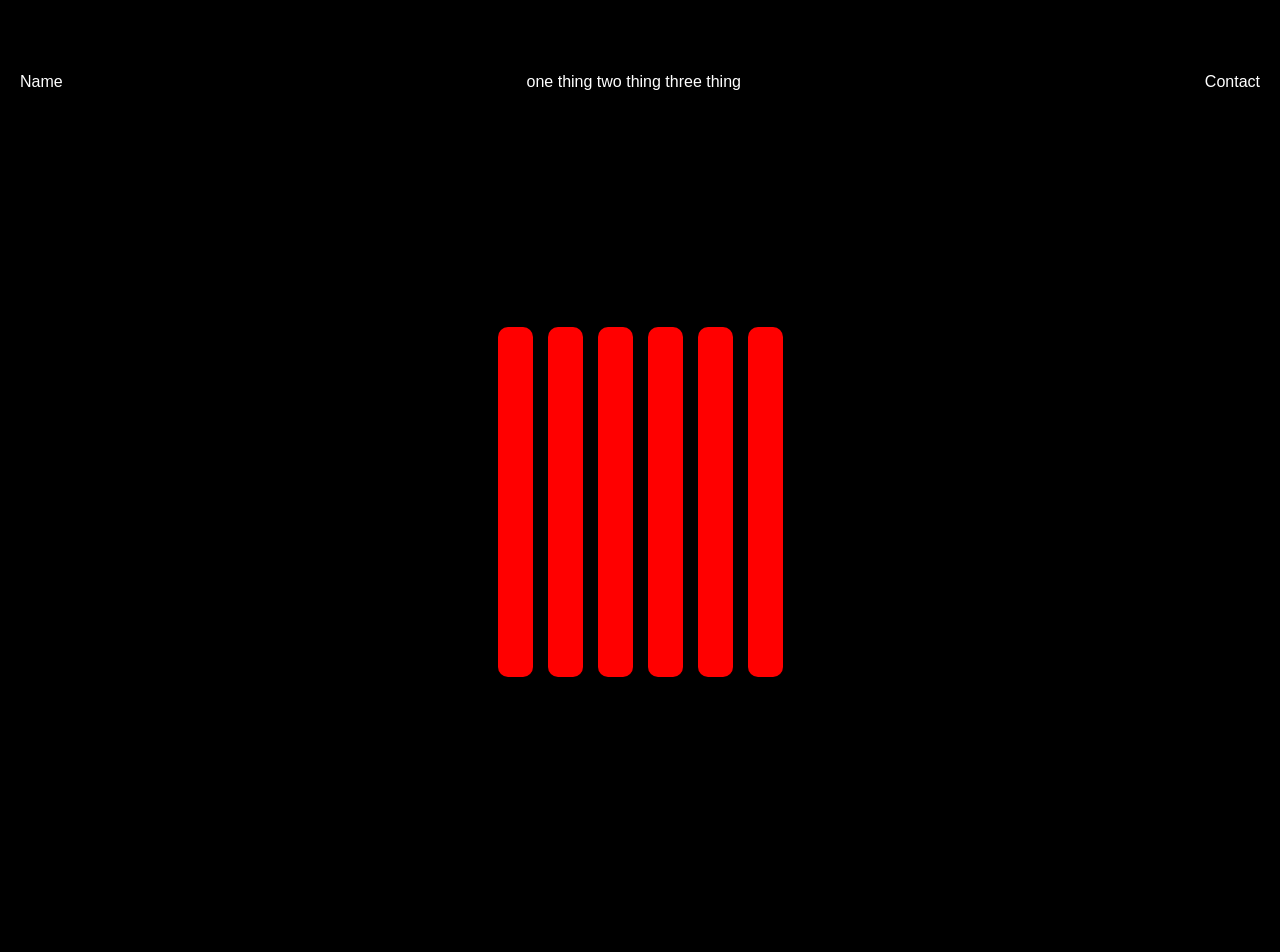
==== index copy.html @ e3adc82a "Portfolio changes" ====
<!DOCTYPE html>
<html lang="en">
<head>
    <meta charset="UTF-8" />
    <meta name="viewport" content="width=device-width, initial-scale=1.0" />
    <title>Hari's Portfolio</title>
    <style>
        * {
            margin: 0;
            padding: 0;
            box-sizing: border-box;
        }

        body {
            font-family: Arial, sans-serif;
            background-color: #000;
            transition: background-color 0.5s ease;
        }

        .navbar,
        .footer {
            color: white;
            display: flex;
            align-items: center;
            justify-content: space-between;
            padding: 0 20px;
            height: 60px;
        }

        .main-content {
            display: flex;
            justify-content: center;
            align-items: center;
            flex: 1;
        }

        .tube {
            height: 350px;
            width: 35px;
            border-radius: 10px;
            background-color: red;
            transition: transform 0.5s ease;
            cursor: pointer;
        }

        .card-1{
           background-image: url(https://images.unsplash.com/photo-1506744038136-46273834b3fb?ixlib=rb-4.0.3&ixid=M3wxMjA3fDB8MHxwaG90by1wYWdlfHx8fGVufDB8fHx8fA%3D%3D&auto=format&fit=crop&w=1170&q=80);
           background-size: cover;
        }
        .card-2{
           background-image: url(https://images.unsplash.com/photo-1682687220067-dced9a881b56?ixlib=rb-4.0.3&auto=format&fit=crop&w=1170&q=80);
           background-size: cover;
        }
        .card-3{
           background-image: url(https://images.unsplash.com/photo-1506748686214-e9df14d4d9d0?ixlib=rb-4.0.3&ixid=M3wxMjA3fDB8MHxwaG90by1wYWdlfHx8fGVufDB8fHx8fA%3D%3D&auto=format&fit=crop&w=1170&q=80);
           background-size: cover;
        }
        .card-4{
           background-image: url(https://images.unsplash.com/photo-1470071459604-3b5ec3a7fe05?ixlib=rb-4.0.3&ixid=M3wxMjA3fDB8MHxwaG90by1wYWdlfHx8fGVufDB8fHx8fA%3D%3D&auto=format&fit=crop&w=1274&q=80);
           background-size: cover;
        }
        .card-5{
           background-image: url(https://images.unsplash.com/photo-1469474968028-56623f02e42e?ixlib=rb-4.0.3&ixid=M3wxMjA3fDB8MHxwaG90by1wYWdlfHx8fGVufDB8fHx8fA%3D%3D&auto=format&fit=crop&w=1174&q=80);
           background-size: cover;
        }
        .card-6{
           background-image: url(https://images.unsplash.com/photo-1476820865390-c52aeebb9891?ixlib=rb-4.0.3&ixid=M3wxMjA3fDB8MHxwaG90by1wYWdlfHx8fGVufDB8fHx8fA%3D%3D&auto=format&fit=crop&w=1170&q=80);
           background-size: cover;
        }

        .tube:hover {
            transform: translateY(-15px);
        }

        .tubes {
            position: relative;
            display: flex;
            gap: 15px;
        }

        /* Main Section Styling */
        section {
            display: grid;
            grid-template-rows: 60px 1fr 60px;
            min-height: 100vh;
            position: relative;
            overflow: hidden;
        }

        /* Background Layers */
        .bg-layer {
            position: absolute;
            inset: 0;
            background-size: cover;
            background-position: center;
            z-index: -1;
            opacity: 0;
            transition: opacity 0.8s cubic-bezier(0.4, 0, 0.2, 1);
        }

        .bg-default {
            background-color: #000;
            opacity: 1;
        }

        .bg-overlay {
            opacity: 0;
        }

        /* Preloader (hidden) */
        .image-preloader {
            position: absolute;
            width: 0;
            height: 0;
            overflow: hidden;
            z-index: -1;
        }

        /* Specific hover effect for card-1 */

        .card-1::after, .card-2::after, .card-3::after, .card-4::after, .card-5::after, .card-6::after {
            content: "";
            position: absolute;
            height: 5px;
            width: 5px;
            border: 2px solid #ffffff;
            bottom: -15px;
            left: 50%;
            transform: translateX(-50%);
            border-radius: 50%;
            opacity: 0;
            transition: all 0.3s cubic-bezier(0.4, 0, 0.2, 1);
        }

        
        .card-1::before {
            content: "View Project";
            position: absolute;
            color: white;
            font-size: 12px;
            opacity: 0;
            transition: all 0.3s cubic-bezier(0.4, 0, 0.2, 1);
            transform: translateY(-25px);
            width: 189px;
            left: -1em;
        }

                .card-2::before {
            content: "View Project";
            position: absolute;
            color: white;
            font-size: 12px;
            opacity: 0;
            transition: all 0.3s cubic-bezier(0.4, 0, 0.2, 1);
            transform: translateY(-25px);
            width: 189px;
            left: -1em;
        }

                .card-3::before {
            content: "View Project";
            position: absolute;
            color: white;
            font-size: 12px;
            opacity: 0;
            transition: all 0.3s cubic-bezier(0.4, 0, 0.2, 1);
            transform: translateY(-25px);
            width: 189px;
            left: -1em;
        }

                .card-4::before {
            content: "View Project";
            position: absolute;
            color: white;
            font-size: 12px;
            opacity: 0;
            transition: all 0.3s cubic-bezier(0.4, 0, 0.2, 1);
            transform: translateY(-25px);
            width: 189px;
            left: -1em;
        }

                .card-5::before {
            content: "View Project";
            position: absolute;
            color: white;
            font-size: 12px;
            opacity: 0;
            transition: all 0.3s cubic-bezier(0.4, 0, 0.2, 1);
            transform: translateY(-25px);
            width: 189px;
            left: -1em;
        }

                .card-6::before {
            content: "View Project";
            position: absolute;
            color: white;
            font-size: 12px;
            opacity: 0;
            transition: all 0.3s cubic-bezier(0.4, 0, 0.2, 1);
            transform: translateY(-25px);
            width: 189px;
            left: -1em;
        }

        

        .card-1:hover::before, .card-2:hover::before, .card-3:hover::before, .card-4:hover::before, .card-5:hover::before, .card-6:hover::before {
            opacity: 1;
            transform: translateY(-35px);
        }

        .card-1:hover::after, .card-2:hover::after, .card-3:hover::after, .card-4:hover::after, .card-5:hover::after, .card-6:hover::after {
            opacity: 1;
            transform: translateX(-50%) scale(1);
        }
        
    </style>
</head>
<body>

    <div class="cursor">
        <div class="cursor__ball cursor__ball--big ">
            <svg height="30" width="30">
            <circle cx="15" cy="15" r="12" stroke-width="0"></circle>
            </svg>
        </div>
        
        <div class="cursor__ball cursor__ball--small">
            <svg height="10" width="10">
            <circle cx="5" cy="5" r="4" stroke-width="0"></circle>
            </svg>
        </div>
    </div>

    <!-- Preload images -->
    <div class="image-preloader" id="image-preloader"></div>

    <section id="main-section">
        <!-- Background layers -->
        <div class="bg-layer bg-default"></div>
        <div class="bg-layer bg-overlay" id="bg-overlay"></div>

        <!-- Navbar -->
        <div class="navbar">
            <span>Name</span>
            <span>
                <span>one thing</span>
                <span>two thing</span>
                <span>three thing</span>
            </span>
            <span>Contact</span>
        </div>

        <!-- Main Content -->
        <main class="main-content">
            <div class="tubes">
                <span class="tube card-1" data-bg="https://images.unsplash.com/photo-1506744038136-46273834b3fb?ixlib=rb-4.0.3&ixid=M3wxMjA3fDB8MHxwaG90by1wYWdlfHx8fGVufDB8fHx8fA%3D%3D&auto=format&fit=crop&w=1170&q=80"></span>
                <span class="tube card-2" data-bg="https://images.unsplash.com/photo-1682687220067-dced9a881b56?ixlib=rb-4.0.3&auto=format&fit=crop&w=1170&q=80"></span>
                <span class="tube card-3" data-bg="https://images.unsplash.com/photo-1506748686214-e9df14d4d9d0?ixlib=rb-4.0.3&ixid=M3wxMjA3fDB8MHxwaG90by1wYWdlfHx8fGVufDB8fHx8fA%3D%3D&auto=format&fit=crop&w=1170&q=80"></span>
                <span class="tube card-4" data-bg="https://images.unsplash.com/photo-1470071459604-3b5ec3a7fe05?ixlib=rb-4.0.3&ixid=M3wxMjA3fDB8MHxwaG90by1wYWdlfHx8fGVufDB8fHx8fA%3D%3D&auto=format&fit=crop&w=1274&q=80"></span>
                <span class="tube card-5" data-bg="https://images.unsplash.com/photo-1469474968028-56623f02e42e?ixlib=rb-4.0.3&ixid=M3wxMjA3fDB8MHxwaG90by1wYWdlfHx8fGVufDB8fHx8fA%3D%3D&auto=format&fit=crop&w=1174&q=80"></span>
                <span class="tube card-6" data-bg="https://images.unsplash.com/photo-1476820865390-c52aeebb9891?ixlib=rb-4.0.3&ixid=M3wxMjA3fDB8MHxwaG90by1wYWdlfHx8fGVufDB8fHx8fA%3D%3D&auto=format&fit=crop&w=1170&q=80"></span>
            </div>
        </main>

        <!-- Footer -->
        <div class="footer"></div>
    </section>

    <script>
        // Image URLs mapped to cards
        const cardBackgrounds = {
            'card-1': 'https://images.unsplash.com/photo-1506744038136-46273834b3fb?ixlib=rb-4.0.3&ixid=M3wxMjA3fDB8MHxwaG90by1wYWdlfHx8fGVufDB8fHx8fA%3D%3D&auto=format&fit=crop&w=1170&q=80',
            'card-2': 'https://images.unsplash.com/photo-1682687220067-dced9a881b56?ixlib=rb-4.0.3&auto=format&fit=crop&w=1170&q=80',
            'card-3': 'https://images.unsplash.com/photo-1506748686214-e9df14d4d9d0?ixlib=rb-4.0.3&ixid=M3wxMjA3fDB8MHxwaG90by1wYWdlfHx8fGVufDB8fHx8fA%3D%3D&auto=format&fit=crop&w=1170&q=80',
            'card-4': 'https://images.unsplash.com/photo-1470071459604-3b5ec3a7fe05?ixlib=rb-4.0.3&ixid=M3wxMjA3fDB8MHxwaG90by1wYWdlfHx8fGVufDB8fHx8fA%3D%3D&auto=format&fit=crop&w=1274&q=80',
            'card-5': 'https://images.unsplash.com/photo-1469474968028-56623f02e42e?ixlib=rb-4.0.3&ixid=M3wxMjA3fDB8MHxwaG90by1wYWdlfHx8fGVufDB8fHx8fA%3D%3D&auto=format&fit=crop&w=1174&q=80',
            'card-6': 'https://images.unsplash.com/photo-1476820865390-c52aeebb9891?ixlib=rb-4.0.3&ixid=M3wxMjA3fDB8MHxwaG90by1wYWdlfHx8fGVufDB8fHx8fA%3D%3D&auto=format&fit=crop&w=1170&q=80'
        };

        // DOM Elements
        const section = document.getElementById('main-section');
        const bgOverlay = document.getElementById('bg-overlay');
        const preloader = document.getElementById('image-preloader');
        let currentTimeout = null;

        // Preload all images
        function preloadImages() {
            Object.values(cardBackgrounds).forEach(url => {
                const img = new Image();
                img.src = url;
                preloader.appendChild(img);
            });
        }

        // Fade in background smoothly
        function fadeInBackground(imageUrl) {
            // Clear any existing timeout
            if (currentTimeout) clearTimeout(currentTimeout);
            
            // Set the background image
            bgOverlay.style.backgroundImage = `url('${imageUrl}')`;
            
            // Small delay before showing for better UX
            currentTimeout = setTimeout(() => {
                bgOverlay.style.opacity = '0.2';
            }, 100);
        }

        // Fade out background smoothly
        function fadeOutBackground() {
            // Clear any existing timeout
            if (currentTimeout) clearTimeout(currentTimeout);
            
            // Start fade out
            bgOverlay.style.opacity = '0';
            
            // Optional: Clear background image after fade out
            currentTimeout = setTimeout(() => {
                bgOverlay.style.backgroundImage = '';
            }, 800); // Match CSS transition duration
        }

        // Add event listeners to all tubes
        document.querySelectorAll('.tube').forEach(tube => {
            tube.addEventListener('mouseenter', () => {
                const bgUrl = tube.getAttribute('data-bg');
                if (bgUrl) {
                    fadeInBackground(bgUrl);
                }
            });

            tube.addEventListener('mouseleave', () => {
                // Only fade out if no other card is being hovered
                setTimeout(() => {
                    const hoveredCards = document.querySelectorAll('.tube:hover');
                    if (hoveredCards.length === 0) {
                        fadeOutBackground();
                    }
                }, 50); // Small delay to check if another card is being hovered
            });
        });

        // Initialize
        preloadImages();

        // Handle case when mouse leaves the entire section
        section.addEventListener('mouseleave', () => {
            setTimeout(() => {
                const hoveredCards = document.querySelectorAll('.tube:hover');
                if (hoveredCards.length === 0) {
                    fadeOutBackground();
                }
            }, 50);
        });
    </script>
</body>
</html>
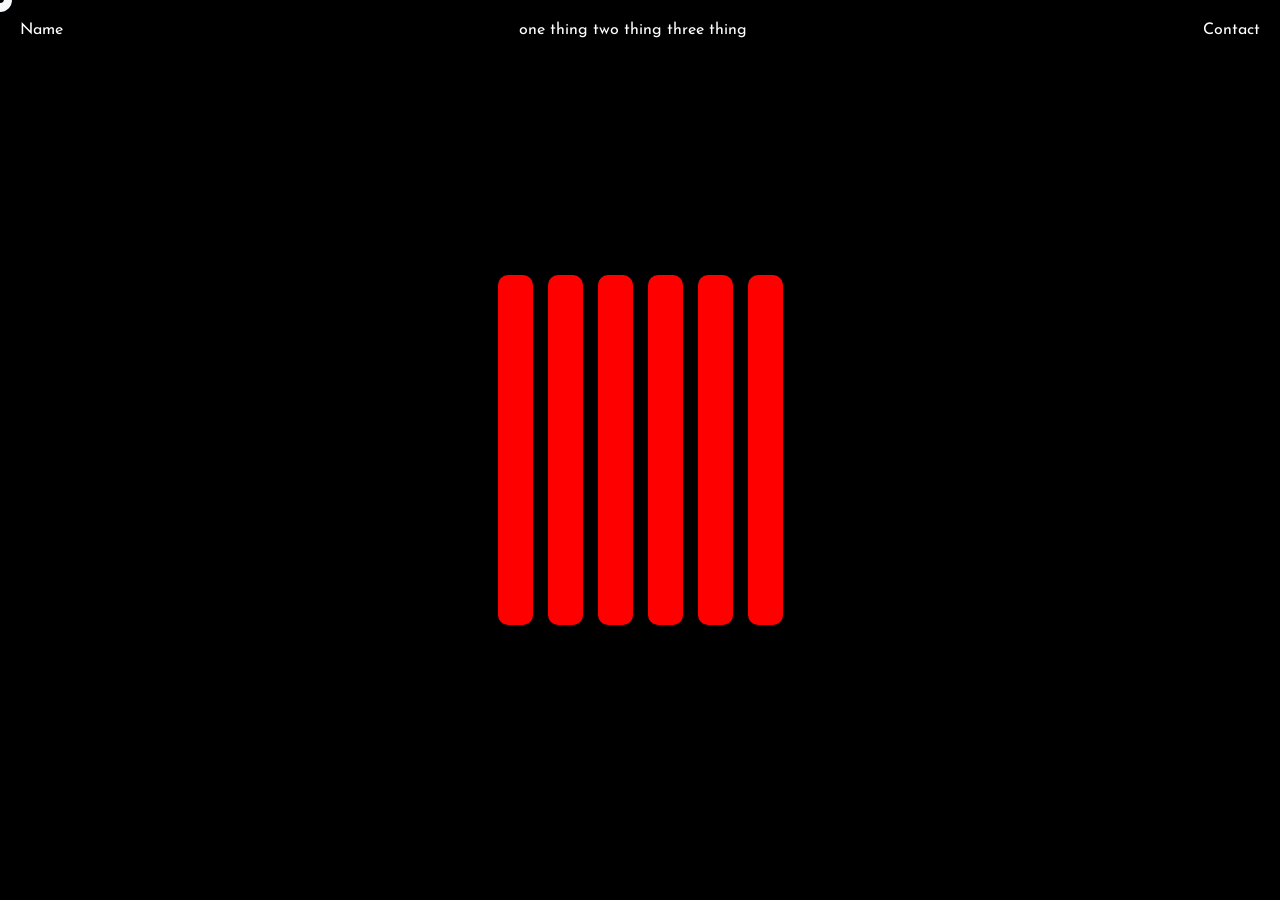
==== commit de276286: "Portfolio code updated" ====
--- a/index copy.html
+++ b/index copy.html
@@ -1,9 +1,14 @@
 <!DOCTYPE html>
 <html lang="en">
+
 <head>
     <meta charset="UTF-8" />
     <meta name="viewport" content="width=device-width, initial-scale=1.0" />
     <title>Hari's Portfolio</title>
+    <link rel="preconnect" href="https://fonts.googleapis.com">
+    <link rel="preconnect" href="https://fonts.gstatic.com" crossorigin>
+    <link href="https://fonts.googleapis.com/css2?family=Josefin+Sans:ital,wght@0,100..700;1,100..700&display=swap"
+        rel="stylesheet">
     <style>
         * {
             margin: 0;
@@ -12,9 +17,13 @@
         }
 
         body {
-            font-family: Arial, sans-serif;
+            font-family: "Josefin Sans", sans-serif;
             background-color: #000;
             transition: background-color 0.5s ease;
+            cursor: none;
+            font-optical-sizing: auto;
+            overflow-x: hidden;
+            position: relative;
         }
 
         .navbar,
@@ -40,32 +49,38 @@
             border-radius: 10px;
             background-color: red;
             transition: transform 0.5s ease;
-            cursor: pointer;
-        }
-
-        .card-1{
-           background-image: url(https://images.unsplash.com/photo-1506744038136-46273834b3fb?ixlib=rb-4.0.3&ixid=M3wxMjA3fDB8MHxwaG90by1wYWdlfHx8fGVufDB8fHx8fA%3D%3D&auto=format&fit=crop&w=1170&q=80);
-           background-size: cover;
-        }
-        .card-2{
-           background-image: url(https://images.unsplash.com/photo-1682687220067-dced9a881b56?ixlib=rb-4.0.3&auto=format&fit=crop&w=1170&q=80);
-           background-size: cover;
-        }
-        .card-3{
-           background-image: url(https://images.unsplash.com/photo-1506748686214-e9df14d4d9d0?ixlib=rb-4.0.3&ixid=M3wxMjA3fDB8MHxwaG90by1wYWdlfHx8fGVufDB8fHx8fA%3D%3D&auto=format&fit=crop&w=1170&q=80);
-           background-size: cover;
-        }
-        .card-4{
-           background-image: url(https://images.unsplash.com/photo-1470071459604-3b5ec3a7fe05?ixlib=rb-4.0.3&ixid=M3wxMjA3fDB8MHxwaG90by1wYWdlfHx8fGVufDB8fHx8fA%3D%3D&auto=format&fit=crop&w=1274&q=80);
-           background-size: cover;
-        }
-        .card-5{
-           background-image: url(https://images.unsplash.com/photo-1469474968028-56623f02e42e?ixlib=rb-4.0.3&ixid=M3wxMjA3fDB8MHxwaG90by1wYWdlfHx8fGVufDB8fHx8fA%3D%3D&auto=format&fit=crop&w=1174&q=80);
-           background-size: cover;
-        }
-        .card-6{
-           background-image: url(https://images.unsplash.com/photo-1476820865390-c52aeebb9891?ixlib=rb-4.0.3&ixid=M3wxMjA3fDB8MHxwaG90by1wYWdlfHx8fGVufDB8fHx8fA%3D%3D&auto=format&fit=crop&w=1170&q=80);
-           background-size: cover;
+            cursor: none;
+            position: relative;
+        }
+
+        .card-1 {
+            background-image: url(https://images.unsplash.com/photo-1506744038136-46273834b3fb?ixlib=rb-4.0.3&ixid=M3wxMjA3fDB8MHxwaG90by1wYWdlfHx8fGVufDB8fHx8fA%3D%3D&auto=format&fit=crop&w=1170&q=80);
+            background-size: cover;
+        }
+
+        .card-2 {
+            background-image: url(https://images.unsplash.com/photo-1682687220067-dced9a881b56?ixlib=rb-4.0.3&auto=format&fit=crop&w=1170&q=80);
+            background-size: cover;
+        }
+
+        .card-3 {
+            background-image: url(https://images.unsplash.com/photo-1506748686214-e9df14d4d9d0?ixlib=rb-4.0.3&ixid=M3wxMjA3fDB8MHxwaG90by1wYWdlfHx8fGVufDB8fHx8fA%3D%3D&auto=format&fit=crop&w=1170&q=80);
+            background-size: cover;
+        }
+
+        .card-4 {
+            background-image: url(https://images.unsplash.com/photo-1470071459604-3b5ec3a7fe05?ixlib=rb-4.0.3&ixid=M3wxMjA3fDB8MHxwaG90by1wYWdlfHx8fGVufDB8fHx8fA%3D%3D&auto=format&fit=crop&w=1274&q=80);
+            background-size: cover;
+        }
+
+        .card-5 {
+            background-image: url(https://images.unsplash.com/photo-1469474968028-56623f02e42e?ixlib=rb-4.0.3&ixid=M3wxMjA3fDB8MHxwaG90by1wYWdlfHx8fGVufDB8fHx8fA%3D%3D&auto=format&fit=crop&w=1174&q=80);
+            background-size: cover;
+        }
+
+        .card-6 {
+            background-image: url(https://images.unsplash.com/photo-1476820865390-c52aeebb9891?ixlib=rb-4.0.3&ixid=M3wxMjA3fDB8MHxwaG90by1wYWdlfHx8fGVufDB8fHx8fA%3D%3D&auto=format&fit=crop&w=1170&q=80);
+            background-size: cover;
         }
 
         .tube:hover {
@@ -95,7 +110,8 @@
             background-position: center;
             z-index: -1;
             opacity: 0;
-            transition: opacity 0.8s cubic-bezier(0.4, 0, 0.2, 1);
+            transition: all 1.2s cubic-bezier(0.4, 0, 0.2, 1);
+            transform: scale(1);
         }
 
         .bg-default {
@@ -116,9 +132,13 @@
             z-index: -1;
         }
 
-        /* Specific hover effect for card-1 */
-
-        .card-1::after, .card-2::after, .card-3::after, .card-4::after, .card-5::after, .card-6::after {
+        /* Hover indicators */
+        .card-1::after,
+        .card-2::after,
+        .card-3::after,
+        .card-4::after,
+        .card-5::after,
+        .card-6::after {
             content: "";
             position: absolute;
             height: 5px;
@@ -132,8 +152,7 @@
             transition: all 0.3s cubic-bezier(0.4, 0, 0.2, 1);
         }
 
-        
-        .card-1::before {
+        .tube::before {
             content: "View Project";
             position: absolute;
             color: white;
@@ -141,96 +160,305 @@
             opacity: 0;
             transition: all 0.3s cubic-bezier(0.4, 0, 0.2, 1);
             transform: translateY(-25px);
-            width: 189px;
-            left: -1em;
-        }
-
-                .card-2::before {
-            content: "View Project";
-            position: absolute;
-            color: white;
-            font-size: 12px;
-            opacity: 0;
-            transition: all 0.3s cubic-bezier(0.4, 0, 0.2, 1);
-            transform: translateY(-25px);
-            width: 189px;
-            left: -1em;
-        }
-
-                .card-3::before {
-            content: "View Project";
-            position: absolute;
-            color: white;
-            font-size: 12px;
-            opacity: 0;
-            transition: all 0.3s cubic-bezier(0.4, 0, 0.2, 1);
-            transform: translateY(-25px);
-            width: 189px;
-            left: -1em;
-        }
-
-                .card-4::before {
-            content: "View Project";
-            position: absolute;
-            color: white;
-            font-size: 12px;
-            opacity: 0;
-            transition: all 0.3s cubic-bezier(0.4, 0, 0.2, 1);
-            transform: translateY(-25px);
-            width: 189px;
-            left: -1em;
-        }
-
-                .card-5::before {
-            content: "View Project";
-            position: absolute;
-            color: white;
-            font-size: 12px;
-            opacity: 0;
-            transition: all 0.3s cubic-bezier(0.4, 0, 0.2, 1);
-            transform: translateY(-25px);
-            width: 189px;
-            left: -1em;
-        }
-
-                .card-6::before {
-            content: "View Project";
-            position: absolute;
-            color: white;
-            font-size: 12px;
-            opacity: 0;
-            transition: all 0.3s cubic-bezier(0.4, 0, 0.2, 1);
-            transform: translateY(-25px);
-            width: 189px;
-            left: -1em;
-        }
-
-        
-
-        .card-1:hover::before, .card-2:hover::before, .card-3:hover::before, .card-4:hover::before, .card-5:hover::before, .card-6:hover::before {
+            width: 100px;
+            left: 50%;
+            transform: translateX(-50%) translateY(-25px);
+            text-align: center;
+        }
+
+        .card-1:hover::before,
+        .card-2:hover::before,
+        .card-3:hover::before,
+        .card-4:hover::before,
+        .card-5:hover::before,
+        .card-6:hover::before {
             opacity: 1;
-            transform: translateY(-35px);
-        }
-
-        .card-1:hover::after, .card-2:hover::after, .card-3:hover::after, .card-4:hover::after, .card-5:hover::after, .card-6:hover::after {
+            transform: translateX(-50%) translateY(-35px);
+        }
+
+        .card-1:hover::after,
+        .card-2:hover::after,
+        .card-3:hover::after,
+        .card-4:hover::after,
+        .card-5:hover::after,
+        .card-6:hover::after {
             opacity: 1;
             transform: translateX(-50%) scale(1);
         }
-        
+
+        /* Custom Cursor Styles */
+        .cursor {
+            pointer-events: none;
+            position: fixed;
+            top: 0;
+            left: 0;
+            z-index: 10000;
+        }
+
+        .cursor__ball {
+            position: absolute;
+            top: 0;
+            left: 0;
+            transform: translate(-50%, -50%);
+            mix-blend-mode: difference;
+            will-change: transform;
+        }
+
+        .cursor__ball circle {
+            fill: #f7f8fa;
+        }
+
+        .cursor__ball--big {
+            transition: transform 0.4s cubic-bezier(0.17, 0.67, 0.83, 0.67);
+        }
+
+        .cursor__ball--small {
+            transition: transform 0.1s cubic-bezier(0.25, 0.46, 0.45, 0.94);
+        }
+
+        .cursor-hover .cursor__ball--big {
+            transform: translate(-50%, -50%) scale(4);
+        }
+
+        /* Button Styles */
+        .hidBtn, .close {
+            display: none;
+            padding: 12px 24px;
+            background: linear-gradient(135deg, rgba(76, 175, 80, 0.9), rgba(76, 175, 80, 0.7));
+            color: white;
+            border: 2px solid rgba(255, 255, 255, 0.3);
+            border-radius: 25px;
+            cursor: pointer;
+            font-size: 14px;
+            font-weight: 600;
+            letter-spacing: 0.5px;
+            position: absolute;
+            z-index: 1001;
+            opacity: 0;
+            transform: translateY(20px) scale(0.9);
+            transition: all 0.4s cubic-bezier(0.34, 1.56, 0.64, 1);
+            backdrop-filter: blur(10px);
+            box-shadow: 0 8px 32px rgba(0, 0, 0, 0.3);
+        }
+
+        .hidBtn:hover, .close:hover {
+            background: linear-gradient(135deg, rgba(76, 175, 80, 1), rgba(139, 195, 74, 0.9));
+            transform: translateY(0) scale(1.05);
+            box-shadow: 0 12px 40px rgba(76, 175, 80, 0.4);
+            border-color: rgba(255, 255, 255, 0.6);
+        }
+
+        .close {
+            width: 50px;
+            height: 50px;
+            border-radius: 50%;
+            display: flex;
+            align-items: center;
+            justify-content: center;
+            font-size: 20px;
+            padding: 0;
+            background: linear-gradient(135deg, rgba(244, 67, 54, 0.9), rgba(244, 67, 54, 0.7));
+        }
+
+        .close:hover {
+            background: linear-gradient(135deg, rgba(244, 67, 54, 1), rgba(229, 57, 53, 0.9));
+            box-shadow: 0 12px 40px rgba(244, 67, 54, 0.4);
+        }
+
+        /* Enhanced tube transitions */
+        .tube {
+            transition: all 0.6s cubic-bezier(0.25, 0.46, 0.45, 0.94);
+            transform-origin: center bottom;
+        }
+
+        /* Expanded state with smooth animations */
+        .tube.expanded {
+            width: 600px;
+            height: 520px;
+            position: absolute;
+            z-index: 999;
+            left: -73%;
+            bottom: -25%;
+            top: -21%;
+            background-position: center;
+            border-radius: 15px;
+            transform: scale(1) rotateY(0deg);
+            box-shadow: 0 25px 80px rgba(0, 0, 0, 0.6);
+            transition: all 0.8s cubic-bezier(0.34, 1.56, 0.64, 1);
+        }
+
+        .tube.expanded::before {
+            content: '';
+            position: absolute;
+            top: 0;
+            left: 0;
+            right: 0;
+            bottom: 0;
+            background: linear-gradient(135deg, 
+                rgba(0, 0, 0, 0.1) 0%, 
+                rgba(0, 0, 0, 0.3) 100%);
+            border-radius: 15px;
+            opacity: 0;
+            transition: opacity 0.6s ease;
+        }
+
+        .tube.expanded:hover::before {
+            opacity: 1;
+        }
+
+        .tube.expanded .hidBtn {
+            display: block;
+            bottom: 20%;
+            left: 10%;
+            opacity: 1;
+            transform: translateY(0) scale(1);
+            transition-delay: 0.3s;
+        }
+
+        /* Fullscreen state with cinematic transition */
+        .tube.fullscreen {
+            position: fixed !important;
+            width: 100% !important;
+            height: 100vh !important;
+            left: 0 !important;
+            top: 0 !important;
+            z-index: 1000 !important;
+            transform: scale(1) !important;
+            border-radius: 0 !important;
+            transition: all 1s cubic-bezier(0.23, 1, 0.320, 1) !important;
+            box-shadow: none !important;
+        }
+
+        .tube.fullscreen::after {
+            content: '';
+            position: absolute;
+            top: 0;
+            left: 0;
+            right: 0;
+            bottom: 0;
+            background: linear-gradient(45deg, 
+                rgba(0, 0, 0, 0.2) 0%, 
+                rgba(0, 0, 0, 0.1) 50%,
+                rgba(0, 0, 0, 0.2) 100%);
+            opacity: 1;
+            transition: opacity 0.8s ease;
+        }
+
+        .tube.fullscreen .close {
+            display: block;
+            top: 30px;
+            right: 30px;
+            opacity: 1;
+            transform: translateY(0) scale(1);
+            transition-delay: 0.5s;
+        }
+
+        /* Loading animation for state changes */
+        .tube.transitioning {
+            transition: all 0.8s cubic-bezier(0.34, 1.56, 0.64, 1);
+        }
+
+        .tube.transitioning::before {
+            content: '';
+            position: absolute;
+            top: 50%;
+            left: 50%;
+            width: 40px;
+            height: 40px;
+            margin: -20px 0 0 -20px;
+            border: 3px solid rgba(255, 255, 255, 0.3);
+            border-top-color: #4CAF50;
+            border-radius: 50%;
+            animation: spin 1s linear infinite;
+            z-index: 1002;
+        }
+
+        @keyframes spin {
+            0% { transform: rotate(0deg); }
+            100% { transform: rotate(360deg); }
+        }
+
+        /* Enhanced hover effects */
+        .tube:not(.expanded):not(.fullscreen):hover {
+            transform: translateY(-15px) scale(1.05);
+            box-shadow: 0 20px 60px rgba(0, 0, 0, 0.4);
+        }
+
+        /* Staggered animation for multiple cards */
+        .tube:nth-child(1) { transition-delay: 0ms; }
+        .tube:nth-child(2) { transition-delay: 50ms; }
+        .tube:nth-child(3) { transition-delay: 100ms; }
+        .tube:nth-child(4) { transition-delay: 150ms; }
+        .tube:nth-child(5) { transition-delay: 200ms; }
+        .tube:nth-child(6) { transition-delay: 250ms; }
+
+        /* Floating animation for buttons */
+        @keyframes float {
+            0%, 100% { transform: translateY(0) scale(1); }
+            50% { transform: translateY(-5px) scale(1.02); }
+        }
+
+        .tube.expanded .hidBtn:hover {
+            animation: float 2s ease-in-out infinite;
+        }
+
+        .tube.fullscreen .close:hover {
+            animation: float 1.5s ease-in-out infinite;
+        }
+
+        /* Backdrop blur effect for fullscreen */
+        .tube.fullscreen {
+            backdrop-filter: blur(20px);
+        }
+
+        /* Glowing effect on expansion */
+        .tube.expanded {
+            position: relative;
+        }
+
+        .tube.expanded::after {
+            content: '';
+            position: absolute;
+            top: -5px;
+            left: -5px;
+            right: -5px;
+            bottom: -5px;
+            background: linear-gradient(45deg, 
+                rgba(76, 175, 80, 0.3),
+                rgba(33, 150, 243, 0.3),
+                rgba(156, 39, 176, 0.3),
+                rgba(255, 152, 0, 0.3));
+            border-radius: 20px;
+            z-index: -1;
+            opacity: 0;
+            transition: opacity 0.6s ease;
+            filter: blur(10px);
+        }
+
+        .tube.expanded:hover::after {
+            opacity: 1;
+            animation: glow 3s ease-in-out infinite alternate;
+        }
+
+        @keyframes glow {
+            0% { filter: blur(10px) brightness(1); }
+            100% { filter: blur(15px) brightness(1.2); }
+        }
     </style>
 </head>
+
 <body>
-
+    <!-- Custom Cursor -->
     <div class="cursor">
-        <div class="cursor__ball cursor__ball--big ">
+        <div class="cursor__ball cursor__ball--big">
             <svg height="30" width="30">
-            <circle cx="15" cy="15" r="12" stroke-width="0"></circle>
+                <circle cx="15" cy="15" r="12" stroke-width="0"></circle>
             </svg>
         </div>
-        
+
         <div class="cursor__ball cursor__ball--small">
             <svg height="10" width="10">
-            <circle cx="5" cy="5" r="4" stroke-width="0"></circle>
+                <circle cx="5" cy="5" r="4" stroke-width="0"></circle>
             </svg>
         </div>
     </div>
@@ -257,12 +485,36 @@
         <!-- Main Content -->
         <main class="main-content">
             <div class="tubes">
-                <span class="tube card-1" data-bg="https://images.unsplash.com/photo-1506744038136-46273834b3fb?ixlib=rb-4.0.3&ixid=M3wxMjA3fDB8MHxwaG90by1wYWdlfHx8fGVufDB8fHx8fA%3D%3D&auto=format&fit=crop&w=1170&q=80"></span>
-                <span class="tube card-2" data-bg="https://images.unsplash.com/photo-1682687220067-dced9a881b56?ixlib=rb-4.0.3&auto=format&fit=crop&w=1170&q=80"></span>
-                <span class="tube card-3" data-bg="https://images.unsplash.com/photo-1506748686214-e9df14d4d9d0?ixlib=rb-4.0.3&ixid=M3wxMjA3fDB8MHxwaG90by1wYWdlfHx8fGVufDB8fHx8fA%3D%3D&auto=format&fit=crop&w=1170&q=80"></span>
-                <span class="tube card-4" data-bg="https://images.unsplash.com/photo-1470071459604-3b5ec3a7fe05?ixlib=rb-4.0.3&ixid=M3wxMjA3fDB8MHxwaG90by1wYWdlfHx8fGVufDB8fHx8fA%3D%3D&auto=format&fit=crop&w=1274&q=80"></span>
-                <span class="tube card-5" data-bg="https://images.unsplash.com/photo-1469474968028-56623f02e42e?ixlib=rb-4.0.3&ixid=M3wxMjA3fDB8MHxwaG90by1wYWdlfHx8fGVufDB8fHx8fA%3D%3D&auto=format&fit=crop&w=1174&q=80"></span>
-                <span class="tube card-6" data-bg="https://images.unsplash.com/photo-1476820865390-c52aeebb9891?ixlib=rb-4.0.3&ixid=M3wxMjA3fDB8MHxwaG90by1wYWdlfHx8fGVufDB8fHx8fA%3D%3D&auto=format&fit=crop&w=1170&q=80"></span>
+                <span class="tube card-1"
+                    data-bg="https://images.unsplash.com/photo-1506744038136-46273834b3fb?ixlib=rb-4.0.3&ixid=M3wxMjA3fDB8MHxwaG90by1wYWdlfHx8fGVufDB8fHx8fA%3D%3D&auto=format&fit=crop&w=1170&q=80">
+                    <button class="hidBtn">Know More</button>
+                    <button class="close">&times;</button>
+                </span>
+                <span class="tube card-2"
+                    data-bg="https://images.unsplash.com/photo-1682687220067-dced9a881b56?ixlib=rb-4.0.3&auto=format&fit=crop&w=1170&q=80">
+                    <button class="hidBtn">Know More</button>
+                    <button class="close">&times;</button>
+                </span>
+                <span class="tube card-3"
+                    data-bg="https://images.unsplash.com/photo-1506748686214-e9df14d4d9d0?ixlib=rb-4.0.3&ixid=M3wxMjA3fDB8MHxwaG90by1wYWdlfHx8fGVufDB8fHx8fA%3D%3D&auto=format&fit=crop&w=1170&q=80">                    
+                    <button class="hidBtn">Know More</button>
+                    <button class="close">&times;</button>
+                </span>
+                <span class="tube card-4"
+                    data-bg="https://images.unsplash.com/photo-1470071459604-3b5ec3a7fe05?ixlib=rb-4.0.3&ixid=M3wxMjA3fDB8MHxwaG90by1wYWdlfHx8fGVufDB8fHx8fA%3D%3D&auto=format&fit=crop&w=1274&q=80">
+                    <button class="hidBtn">Know More</button>
+                    <button class="close">&times;</button>
+                </span>
+                <span class="tube card-5"
+                    data-bg="https://images.unsplash.com/photo-1469474968028-56623f02e42e?ixlib=rb-4.0.3&ixid=M3wxMjA3fDB8MHxwaG90by1wYWdlfHx8fGVufDB8fHx8fA%3D%3D&auto=format&fit=crop&w=1174&q=80">
+                    <button class="hidBtn">Know More</button>
+                    <button class="close">&times;</button>
+                </span>
+                <span class="tube card-6"
+                    data-bg="https://images.unsplash.com/photo-1476820865390-c52aeebb9891?ixlib=rb-4.0.3&ixid=M3wxMjA3fDB8MHxwaG90by1wYWdlfHx8fGVufDB8fHx8fA%3D%3D&auto=format&fit=crop&w=1170&q=80">
+                    <button class="hidBtn">Know More</button>
+                    <button class="close">&times;</button>
+                </span>
             </div>
         </main>
 
@@ -291,61 +543,166 @@
         function preloadImages() {
             Object.values(cardBackgrounds).forEach(url => {
                 const img = new Image();
-                img.src = url;
+                img.src = url.trim();
                 preloader.appendChild(img);
             });
         }
 
-        // Fade in background smoothly
+        // Enhanced background transitions
         function fadeInBackground(imageUrl) {
-            // Clear any existing timeout
             if (currentTimeout) clearTimeout(currentTimeout);
-            
-            // Set the background image
-            bgOverlay.style.backgroundImage = `url('${imageUrl}')`;
-            
-            // Small delay before showing for better UX
+
+            bgOverlay.style.backgroundImage = `url('${imageUrl.trim()}')`;
+            bgOverlay.style.transform = 'scale(1.05)';
+
             currentTimeout = setTimeout(() => {
-                bgOverlay.style.opacity = '0.2';
-            }, 100);
-        }
-
-        // Fade out background smoothly
+                bgOverlay.style.opacity = '0.3';
+                bgOverlay.style.transform = 'scale(1)';
+            }, 50);
+        }
+
         function fadeOutBackground() {
-            // Clear any existing timeout
             if (currentTimeout) clearTimeout(currentTimeout);
-            
-            // Start fade out
+
             bgOverlay.style.opacity = '0';
-            
-            // Optional: Clear background image after fade out
+            bgOverlay.style.transform = 'scale(1.02)';
+
             currentTimeout = setTimeout(() => {
                 bgOverlay.style.backgroundImage = '';
-            }, 800); // Match CSS transition duration
-        }
-
-        // Add event listeners to all tubes
+                bgOverlay.style.transform = 'scale(1)';
+            }, 800);
+        }
+
+        // Card state management with smooth transitions
+        function resetCardToDefault(card) {
+            // Add transition class
+            card.classList.add('transitioning');
+            
+            // Animate buttons out first
+            const hidBtn = card.querySelector('.hidBtn');
+            const closeBtn = card.querySelector('.close');
+            
+            if (hidBtn.style.display !== 'none') {
+                hidBtn.style.opacity = '0';
+                hidBtn.style.transform = 'translateY(20px) scale(0.9)';
+            }
+            
+            if (closeBtn.style.display !== 'none') {
+                closeBtn.style.opacity = '0';
+                closeBtn.style.transform = 'translateY(20px) scale(0.9)';
+            }
+            
+            // Wait for button animation, then reset card
+            setTimeout(() => {
+                card.classList.remove('expanded', 'fullscreen');
+                card.style.cssText = '';
+                hidBtn.style.display = 'none';
+                closeBtn.style.display = 'none';
+                
+                // Remove transition class after animation
+                setTimeout(() => {
+                    card.classList.remove('transitioning');
+                }, 100);
+            }, 200);
+        }
+
+        function expandCard(card) {
+            // Add transition class
+            card.classList.add('transitioning');
+            
+            // Expand card first
+            card.classList.add('expanded');
+            
+            // Show button with delay for smooth appearance
+            setTimeout(() => {
+                const hidBtn = card.querySelector('.hidBtn');
+                hidBtn.style.display = 'block';
+                
+                // Trigger animation
+                setTimeout(() => {
+                    hidBtn.style.opacity = '1';
+                    hidBtn.style.transform = 'translateY(0) scale(1)';
+                }, 50);
+                
+                card.classList.remove('transitioning');
+            }, 300);
+        }
+
+        function makeCardFullscreen(card) {
+            const hidBtn = card.querySelector('.hidBtn');
+            const closeBtn = card.querySelector('.close');
+            
+            // Animate out expand button
+            hidBtn.style.opacity = '0';
+            hidBtn.style.transform = 'translateY(20px) scale(0.9)';
+            
+            setTimeout(() => {
+                card.classList.remove('expanded');
+                card.classList.add('fullscreen');
+                hidBtn.style.display = 'none';
+                closeBtn.style.display = 'block';
+                
+                // Show close button with delay
+                setTimeout(() => {
+                    closeBtn.style.opacity = '1';
+                    closeBtn.style.transform = 'translateY(0) scale(1)';
+                }, 500);
+            }, 200);
+        }
+
+        // Initialize
+        preloadImages();
+
+        // Add event listeners to all tubes for hover effects
         document.querySelectorAll('.tube').forEach(tube => {
             tube.addEventListener('mouseenter', () => {
                 const bgUrl = tube.getAttribute('data-bg');
-                if (bgUrl) {
+                if (bgUrl && !tube.classList.contains('expanded') && !tube.classList.contains('fullscreen')) {
                     fadeInBackground(bgUrl);
                 }
             });
 
             tube.addEventListener('mouseleave', () => {
-                // Only fade out if no other card is being hovered
                 setTimeout(() => {
                     const hoveredCards = document.querySelectorAll('.tube:hover');
                     if (hoveredCards.length === 0) {
                         fadeOutBackground();
                     }
-                }, 50); // Small delay to check if another card is being hovered
+                }, 50);
             });
         });
 
-        // Initialize
-        preloadImages();
+        // Add click event listeners to all cards
+        document.querySelectorAll('.tube').forEach(card => {
+            card.addEventListener('click', function(e) {
+                // Don't trigger if clicking on buttons
+                if (e.target.classList.contains('hidBtn') || e.target.classList.contains('close')) {
+                    return;
+                }
+
+                if (this.classList.contains('expanded') || this.classList.contains('fullscreen')) {
+                    // Reset to default state
+                    resetCardToDefault(this);
+                } else {
+                    // Expand card
+                    expandCard(this);
+                }
+            });
+
+            // Add event listener to "Know More" button
+            const hidBtn = card.querySelector('.hidBtn');
+            hidBtn.addEventListener('click', function(e) {
+                e.stopPropagation();
+                makeCardFullscreen(card);
+            });
+
+            // Add event listener to close button
+            const closeBtn = card.querySelector('.close');
+            closeBtn.addEventListener('click', function(e) {
+                e.stopPropagation();
+                resetCardToDefault(card);
+            });
+        });
 
         // Handle case when mouse leaves the entire section
         section.addEventListener('mouseleave', () => {
@@ -356,6 +713,110 @@
                 }
             }, 50);
         });
+
+        // Custom Cursor Implementation
+        class SmoothCustomCursor {
+            constructor() {
+                this.cursor = document.querySelector('.cursor');
+                this.bigBall = document.querySelector('.cursor__ball--big');
+                this.smallBall = document.querySelector('.cursor__ball--small');
+                this.hoverables = document.querySelectorAll('.tube, .navbar span, .footer span, a, .hidBtn, .close');
+
+                this.mouseX = 0;
+                this.mouseY = 0;
+                this.cursorX = 0;
+                this.cursorY = 0;
+
+                this.isTicking = false;
+                this.rafId = null;
+                this.isAnimating = false;
+
+                this.init();
+            }
+
+            init() {
+                this.bindEvents();
+                this.startAnimation();
+            }
+
+            bindEvents() {
+                document.addEventListener('mousemove', (e) => {
+                    this.mouseX = e.clientX;
+                    this.mouseY = e.clientY;
+
+                    if (!this.isTicking) {
+                        this.rafId = requestAnimationFrame(() => {
+                            this.updatePosition();
+                            this.isTicking = false;
+                        });
+                        this.isTicking = true;
+                    }
+                });
+
+                this.hoverables.forEach(element => {
+                    element.addEventListener('mouseenter', () => {
+                        this.cursor.classList.add('cursor-hover');
+                    });
+
+                    element.addEventListener('mouseleave', () => {
+                        this.cursor.classList.remove('cursor-hover');
+                    });
+                });
+
+                document.addEventListener('visibilitychange', () => {
+                    if (document.hidden) {
+                        this.stopAnimation();
+                    } else {
+                        this.startAnimation();
+                    }
+                });
+
+                window.addEventListener('blur', () => {
+                    this.stopAnimation();
+                });
+
+                window.addEventListener('focus', () => {
+                    this.startAnimation();
+                });
+            }
+
+            updatePosition() {
+                this.cursorX += (this.mouseX - this.cursorX) * 0.15;
+                this.cursorY += (this.mouseY - this.cursorY) * 0.15;
+
+                this.smallBall.style.transform = `translate(${this.mouseX - 5}px, ${this.mouseY - 5}px)`;
+            }
+
+            animate() {
+                this.bigBall.style.transform = `translate(${this.cursorX - 15}px, ${this.cursorY - 15}px)`;
+
+                this.rafId = requestAnimationFrame(() => this.animate());
+            }
+
+            startAnimation() {
+                if (!this.isAnimating) {
+                    this.isAnimating = true;
+                    this.animate();
+                }
+            }
+
+            stopAnimation() {
+                if (this.rafId) {
+                    cancelAnimationFrame(this.rafId);
+                    this.isAnimating = false;
+                }
+            }
+        }
+
+        // Initialize cursor when DOM is ready
+        if (document.readyState === 'loading') {
+            document.addEventListener('DOMContentLoaded', () => {
+                new SmoothCustomCursor();
+            });
+        } else {
+            new SmoothCustomCursor();
+        }
     </script>
 </body>
+
 </html>
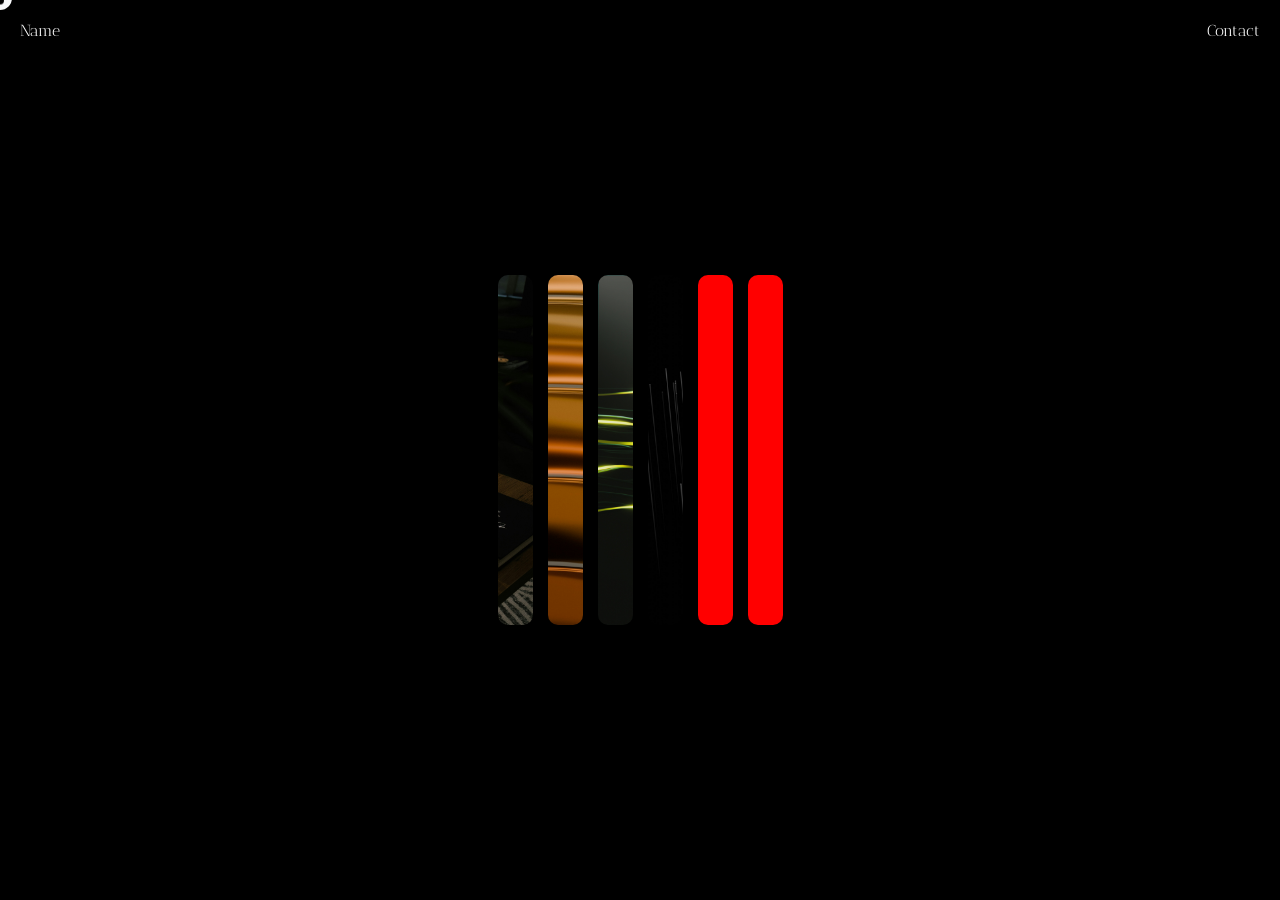
==== commit 8b84d3bf: "Portfolio changes" ====
--- a/index copy.html
+++ b/index copy.html
@@ -1,822 +1,598 @@
-<!DOCTYPE html>
-<html lang="en">
-
-<head>
-    <meta charset="UTF-8" />
-    <meta name="viewport" content="width=device-width, initial-scale=1.0" />
-    <title>Hari's Portfolio</title>
-    <link rel="preconnect" href="https://fonts.googleapis.com">
-    <link rel="preconnect" href="https://fonts.gstatic.com" crossorigin>
-    <link href="https://fonts.googleapis.com/css2?family=Josefin+Sans:ital,wght@0,100..700;1,100..700&display=swap"
-        rel="stylesheet">
-    <style>
-        * {
-            margin: 0;
-            padding: 0;
-            box-sizing: border-box;
-        }
-
-        body {
-            font-family: "Josefin Sans", sans-serif;
-            background-color: #000;
-            transition: background-color 0.5s ease;
-            cursor: none;
-            font-optical-sizing: auto;
-            overflow-x: hidden;
-            position: relative;
-        }
-
-        .navbar,
-        .footer {
-            color: white;
-            display: flex;
-            align-items: center;
-            justify-content: space-between;
-            padding: 0 20px;
-            height: 60px;
-        }
-
-        .main-content {
-            display: flex;
-            justify-content: center;
-            align-items: center;
-            flex: 1;
-        }
-
-        .tube {
-            height: 350px;
-            width: 35px;
-            border-radius: 10px;
-            background-color: red;
-            transition: transform 0.5s ease;
-            cursor: none;
-            position: relative;
-        }
-
-        .card-1 {
-            background-image: url(https://images.unsplash.com/photo-1506744038136-46273834b3fb?ixlib=rb-4.0.3&ixid=M3wxMjA3fDB8MHxwaG90by1wYWdlfHx8fGVufDB8fHx8fA%3D%3D&auto=format&fit=crop&w=1170&q=80);
-            background-size: cover;
-        }
-
-        .card-2 {
-            background-image: url(https://images.unsplash.com/photo-1682687220067-dced9a881b56?ixlib=rb-4.0.3&auto=format&fit=crop&w=1170&q=80);
-            background-size: cover;
-        }
-
-        .card-3 {
-            background-image: url(https://images.unsplash.com/photo-1506748686214-e9df14d4d9d0?ixlib=rb-4.0.3&ixid=M3wxMjA3fDB8MHxwaG90by1wYWdlfHx8fGVufDB8fHx8fA%3D%3D&auto=format&fit=crop&w=1170&q=80);
-            background-size: cover;
-        }
-
-        .card-4 {
-            background-image: url(https://images.unsplash.com/photo-1470071459604-3b5ec3a7fe05?ixlib=rb-4.0.3&ixid=M3wxMjA3fDB8MHxwaG90by1wYWdlfHx8fGVufDB8fHx8fA%3D%3D&auto=format&fit=crop&w=1274&q=80);
-            background-size: cover;
-        }
-
-        .card-5 {
-            background-image: url(https://images.unsplash.com/photo-1469474968028-56623f02e42e?ixlib=rb-4.0.3&ixid=M3wxMjA3fDB8MHxwaG90by1wYWdlfHx8fGVufDB8fHx8fA%3D%3D&auto=format&fit=crop&w=1174&q=80);
-            background-size: cover;
-        }
-
-        .card-6 {
-            background-image: url(https://images.unsplash.com/photo-1476820865390-c52aeebb9891?ixlib=rb-4.0.3&ixid=M3wxMjA3fDB8MHxwaG90by1wYWdlfHx8fGVufDB8fHx8fA%3D%3D&auto=format&fit=crop&w=1170&q=80);
-            background-size: cover;
-        }
-
-        .tube:hover {
-            transform: translateY(-15px);
-        }
-
-        .tubes {
-            position: relative;
-            display: flex;
-            gap: 15px;
-        }
-
-        /* Main Section Styling */
-        section {
-            display: grid;
-            grid-template-rows: 60px 1fr 60px;
-            min-height: 100vh;
-            position: relative;
-            overflow: hidden;
-        }
-
-        /* Background Layers */
-        .bg-layer {
-            position: absolute;
-            inset: 0;
-            background-size: cover;
-            background-position: center;
-            z-index: -1;
-            opacity: 0;
-            transition: all 1.2s cubic-bezier(0.4, 0, 0.2, 1);
-            transform: scale(1);
-        }
-
-        .bg-default {
-            background-color: #000;
-            opacity: 1;
-        }
-
-        .bg-overlay {
-            opacity: 0;
-        }
-
-        /* Preloader (hidden) */
-        .image-preloader {
-            position: absolute;
-            width: 0;
-            height: 0;
-            overflow: hidden;
-            z-index: -1;
-        }
-
-        /* Hover indicators */
-        .card-1::after,
-        .card-2::after,
-        .card-3::after,
-        .card-4::after,
-        .card-5::after,
-        .card-6::after {
-            content: "";
-            position: absolute;
-            height: 5px;
-            width: 5px;
-            border: 2px solid #ffffff;
-            bottom: -15px;
-            left: 50%;
-            transform: translateX(-50%);
-            border-radius: 50%;
-            opacity: 0;
-            transition: all 0.3s cubic-bezier(0.4, 0, 0.2, 1);
-        }
-
-        .tube::before {
-            content: "View Project";
-            position: absolute;
-            color: white;
-            font-size: 12px;
-            opacity: 0;
-            transition: all 0.3s cubic-bezier(0.4, 0, 0.2, 1);
-            transform: translateY(-25px);
-            width: 100px;
-            left: 50%;
-            transform: translateX(-50%) translateY(-25px);
-            text-align: center;
-        }
-
-        .card-1:hover::before,
-        .card-2:hover::before,
-        .card-3:hover::before,
-        .card-4:hover::before,
-        .card-5:hover::before,
-        .card-6:hover::before {
-            opacity: 1;
-            transform: translateX(-50%) translateY(-35px);
-        }
-
-        .card-1:hover::after,
-        .card-2:hover::after,
-        .card-3:hover::after,
-        .card-4:hover::after,
-        .card-5:hover::after,
-        .card-6:hover::after {
-            opacity: 1;
-            transform: translateX(-50%) scale(1);
-        }
-
-        /* Custom Cursor Styles */
-        .cursor {
-            pointer-events: none;
-            position: fixed;
-            top: 0;
-            left: 0;
-            z-index: 10000;
-        }
-
-        .cursor__ball {
-            position: absolute;
-            top: 0;
-            left: 0;
-            transform: translate(-50%, -50%);
-            mix-blend-mode: difference;
-            will-change: transform;
-        }
-
-        .cursor__ball circle {
-            fill: #f7f8fa;
-        }
-
-        .cursor__ball--big {
-            transition: transform 0.4s cubic-bezier(0.17, 0.67, 0.83, 0.67);
-        }
-
-        .cursor__ball--small {
-            transition: transform 0.1s cubic-bezier(0.25, 0.46, 0.45, 0.94);
-        }
-
-        .cursor-hover .cursor__ball--big {
-            transform: translate(-50%, -50%) scale(4);
-        }
-
-        /* Button Styles */
-        .hidBtn, .close {
-            display: none;
-            padding: 12px 24px;
-            background: linear-gradient(135deg, rgba(76, 175, 80, 0.9), rgba(76, 175, 80, 0.7));
-            color: white;
-            border: 2px solid rgba(255, 255, 255, 0.3);
-            border-radius: 25px;
-            cursor: pointer;
-            font-size: 14px;
-            font-weight: 600;
-            letter-spacing: 0.5px;
-            position: absolute;
-            z-index: 1001;
-            opacity: 0;
-            transform: translateY(20px) scale(0.9);
-            transition: all 0.4s cubic-bezier(0.34, 1.56, 0.64, 1);
-            backdrop-filter: blur(10px);
-            box-shadow: 0 8px 32px rgba(0, 0, 0, 0.3);
-        }
-
-        .hidBtn:hover, .close:hover {
-            background: linear-gradient(135deg, rgba(76, 175, 80, 1), rgba(139, 195, 74, 0.9));
-            transform: translateY(0) scale(1.05);
-            box-shadow: 0 12px 40px rgba(76, 175, 80, 0.4);
-            border-color: rgba(255, 255, 255, 0.6);
-        }
-
-        .close {
-            width: 50px;
-            height: 50px;
-            border-radius: 50%;
-            display: flex;
-            align-items: center;
-            justify-content: center;
-            font-size: 20px;
-            padding: 0;
-            background: linear-gradient(135deg, rgba(244, 67, 54, 0.9), rgba(244, 67, 54, 0.7));
-        }
-
-        .close:hover {
-            background: linear-gradient(135deg, rgba(244, 67, 54, 1), rgba(229, 57, 53, 0.9));
-            box-shadow: 0 12px 40px rgba(244, 67, 54, 0.4);
-        }
-
-        /* Enhanced tube transitions */
-        .tube {
-            transition: all 0.6s cubic-bezier(0.25, 0.46, 0.45, 0.94);
-            transform-origin: center bottom;
-        }
-
-        /* Expanded state with smooth animations */
-        .tube.expanded {
-            width: 600px;
-            height: 520px;
-            position: absolute;
-            z-index: 999;
-            left: -73%;
-            bottom: -25%;
-            top: -21%;
-            background-position: center;
-            border-radius: 15px;
-            transform: scale(1) rotateY(0deg);
-            box-shadow: 0 25px 80px rgba(0, 0, 0, 0.6);
-            transition: all 0.8s cubic-bezier(0.34, 1.56, 0.64, 1);
-        }
-
-        .tube.expanded::before {
-            content: '';
-            position: absolute;
-            top: 0;
-            left: 0;
-            right: 0;
-            bottom: 0;
-            background: linear-gradient(135deg, 
-                rgba(0, 0, 0, 0.1) 0%, 
-                rgba(0, 0, 0, 0.3) 100%);
-            border-radius: 15px;
-            opacity: 0;
-            transition: opacity 0.6s ease;
-        }
-
-        .tube.expanded:hover::before {
-            opacity: 1;
-        }
-
-        .tube.expanded .hidBtn {
-            display: block;
-            bottom: 20%;
-            left: 10%;
-            opacity: 1;
-            transform: translateY(0) scale(1);
-            transition-delay: 0.3s;
-        }
-
-        /* Fullscreen state with cinematic transition */
-        .tube.fullscreen {
-            position: fixed !important;
-            width: 100% !important;
-            height: 100vh !important;
-            left: 0 !important;
-            top: 0 !important;
-            z-index: 1000 !important;
-            transform: scale(1) !important;
-            border-radius: 0 !important;
-            transition: all 1s cubic-bezier(0.23, 1, 0.320, 1) !important;
-            box-shadow: none !important;
-        }
-
-        .tube.fullscreen::after {
-            content: '';
-            position: absolute;
-            top: 0;
-            left: 0;
-            right: 0;
-            bottom: 0;
-            background: linear-gradient(45deg, 
-                rgba(0, 0, 0, 0.2) 0%, 
-                rgba(0, 0, 0, 0.1) 50%,
-                rgba(0, 0, 0, 0.2) 100%);
-            opacity: 1;
-            transition: opacity 0.8s ease;
-        }
-
-        .tube.fullscreen .close {
-            display: block;
-            top: 30px;
-            right: 30px;
-            opacity: 1;
-            transform: translateY(0) scale(1);
-            transition-delay: 0.5s;
-        }
-
-        /* Loading animation for state changes */
-        .tube.transitioning {
-            transition: all 0.8s cubic-bezier(0.34, 1.56, 0.64, 1);
-        }
-
-        .tube.transitioning::before {
-            content: '';
-            position: absolute;
-            top: 50%;
-            left: 50%;
-            width: 40px;
-            height: 40px;
-            margin: -20px 0 0 -20px;
-            border: 3px solid rgba(255, 255, 255, 0.3);
-            border-top-color: #4CAF50;
-            border-radius: 50%;
-            animation: spin 1s linear infinite;
-            z-index: 1002;
-        }
-
-        @keyframes spin {
-            0% { transform: rotate(0deg); }
-            100% { transform: rotate(360deg); }
-        }
-
-        /* Enhanced hover effects */
-        .tube:not(.expanded):not(.fullscreen):hover {
-            transform: translateY(-15px) scale(1.05);
-            box-shadow: 0 20px 60px rgba(0, 0, 0, 0.4);
-        }
-
-        /* Staggered animation for multiple cards */
-        .tube:nth-child(1) { transition-delay: 0ms; }
-        .tube:nth-child(2) { transition-delay: 50ms; }
-        .tube:nth-child(3) { transition-delay: 100ms; }
-        .tube:nth-child(4) { transition-delay: 150ms; }
-        .tube:nth-child(5) { transition-delay: 200ms; }
-        .tube:nth-child(6) { transition-delay: 250ms; }
-
-        /* Floating animation for buttons */
-        @keyframes float {
-            0%, 100% { transform: translateY(0) scale(1); }
-            50% { transform: translateY(-5px) scale(1.02); }
-        }
-
-        .tube.expanded .hidBtn:hover {
-            animation: float 2s ease-in-out infinite;
-        }
-
-        .tube.fullscreen .close:hover {
-            animation: float 1.5s ease-in-out infinite;
-        }
-
-        /* Backdrop blur effect for fullscreen */
-        .tube.fullscreen {
-            backdrop-filter: blur(20px);
-        }
-
-        /* Glowing effect on expansion */
-        .tube.expanded {
-            position: relative;
-        }
-
-        .tube.expanded::after {
-            content: '';
-            position: absolute;
-            top: -5px;
-            left: -5px;
-            right: -5px;
-            bottom: -5px;
-            background: linear-gradient(45deg, 
-                rgba(76, 175, 80, 0.3),
-                rgba(33, 150, 243, 0.3),
-                rgba(156, 39, 176, 0.3),
-                rgba(255, 152, 0, 0.3));
-            border-radius: 20px;
-            z-index: -1;
-            opacity: 0;
-            transition: opacity 0.6s ease;
-            filter: blur(10px);
-        }
-
-        .tube.expanded:hover::after {
-            opacity: 1;
-            animation: glow 3s ease-in-out infinite alternate;
-        }
-
-        @keyframes glow {
-            0% { filter: blur(10px) brightness(1); }
-            100% { filter: blur(15px) brightness(1.2); }
-        }
-    </style>
-</head>
-
-<body>
-    <!-- Custom Cursor -->
-    <div class="cursor">
-        <div class="cursor__ball cursor__ball--big">
-            <svg height="30" width="30">
-                <circle cx="15" cy="15" r="12" stroke-width="0"></circle>
-            </svg>
-        </div>
-
-        <div class="cursor__ball cursor__ball--small">
-            <svg height="10" width="10">
-                <circle cx="5" cy="5" r="4" stroke-width="0"></circle>
-            </svg>
-        </div>
-    </div>
-
-    <!-- Preload images -->
-    <div class="image-preloader" id="image-preloader"></div>
-
-    <section id="main-section">
-        <!-- Background layers -->
-        <div class="bg-layer bg-default"></div>
-        <div class="bg-layer bg-overlay" id="bg-overlay"></div>
-
-        <!-- Navbar -->
-        <div class="navbar">
-            <span>Name</span>
-            <span>
-                <span>one thing</span>
-                <span>two thing</span>
-                <span>three thing</span>
-            </span>
-            <span>Contact</span>
-        </div>
-
-        <!-- Main Content -->
-        <main class="main-content">
-            <div class="tubes">
-                <span class="tube card-1"
-                    data-bg="https://images.unsplash.com/photo-1506744038136-46273834b3fb?ixlib=rb-4.0.3&ixid=M3wxMjA3fDB8MHxwaG90by1wYWdlfHx8fGVufDB8fHx8fA%3D%3D&auto=format&fit=crop&w=1170&q=80">
-                    <button class="hidBtn">Know More</button>
-                    <button class="close">&times;</button>
-                </span>
-                <span class="tube card-2"
-                    data-bg="https://images.unsplash.com/photo-1682687220067-dced9a881b56?ixlib=rb-4.0.3&auto=format&fit=crop&w=1170&q=80">
-                    <button class="hidBtn">Know More</button>
-                    <button class="close">&times;</button>
-                </span>
-                <span class="tube card-3"
-                    data-bg="https://images.unsplash.com/photo-1506748686214-e9df14d4d9d0?ixlib=rb-4.0.3&ixid=M3wxMjA3fDB8MHxwaG90by1wYWdlfHx8fGVufDB8fHx8fA%3D%3D&auto=format&fit=crop&w=1170&q=80">                    
-                    <button class="hidBtn">Know More</button>
-                    <button class="close">&times;</button>
-                </span>
-                <span class="tube card-4"
-                    data-bg="https://images.unsplash.com/photo-1470071459604-3b5ec3a7fe05?ixlib=rb-4.0.3&ixid=M3wxMjA3fDB8MHxwaG90by1wYWdlfHx8fGVufDB8fHx8fA%3D%3D&auto=format&fit=crop&w=1274&q=80">
-                    <button class="hidBtn">Know More</button>
-                    <button class="close">&times;</button>
-                </span>
-                <span class="tube card-5"
-                    data-bg="https://images.unsplash.com/photo-1469474968028-56623f02e42e?ixlib=rb-4.0.3&ixid=M3wxMjA3fDB8MHxwaG90by1wYWdlfHx8fGVufDB8fHx8fA%3D%3D&auto=format&fit=crop&w=1174&q=80">
-                    <button class="hidBtn">Know More</button>
-                    <button class="close">&times;</button>
-                </span>
-                <span class="tube card-6"
-                    data-bg="https://images.unsplash.com/photo-1476820865390-c52aeebb9891?ixlib=rb-4.0.3&ixid=M3wxMjA3fDB8MHxwaG90by1wYWdlfHx8fGVufDB8fHx8fA%3D%3D&auto=format&fit=crop&w=1170&q=80">
-                    <button class="hidBtn">Know More</button>
-                    <button class="close">&times;</button>
-                </span>
-            </div>
-        </main>
-
-        <!-- Footer -->
-        <div class="footer"></div>
-    </section>
-
-    <script>
-        // Image URLs mapped to cards
-        const cardBackgrounds = {
-            'card-1': 'https://images.unsplash.com/photo-1506744038136-46273834b3fb?ixlib=rb-4.0.3&ixid=M3wxMjA3fDB8MHxwaG90by1wYWdlfHx8fGVufDB8fHx8fA%3D%3D&auto=format&fit=crop&w=1170&q=80',
-            'card-2': 'https://images.unsplash.com/photo-1682687220067-dced9a881b56?ixlib=rb-4.0.3&auto=format&fit=crop&w=1170&q=80',
-            'card-3': 'https://images.unsplash.com/photo-1506748686214-e9df14d4d9d0?ixlib=rb-4.0.3&ixid=M3wxMjA3fDB8MHxwaG90by1wYWdlfHx8fGVufDB8fHx8fA%3D%3D&auto=format&fit=crop&w=1170&q=80',
-            'card-4': 'https://images.unsplash.com/photo-1470071459604-3b5ec3a7fe05?ixlib=rb-4.0.3&ixid=M3wxMjA3fDB8MHxwaG90by1wYWdlfHx8fGVufDB8fHx8fA%3D%3D&auto=format&fit=crop&w=1274&q=80',
-            'card-5': 'https://images.unsplash.com/photo-1469474968028-56623f02e42e?ixlib=rb-4.0.3&ixid=M3wxMjA3fDB8MHxwaG90by1wYWdlfHx8fGVufDB8fHx8fA%3D%3D&auto=format&fit=crop&w=1174&q=80',
-            'card-6': 'https://images.unsplash.com/photo-1476820865390-c52aeebb9891?ixlib=rb-4.0.3&ixid=M3wxMjA3fDB8MHxwaG90by1wYWdlfHx8fGVufDB8fHx8fA%3D%3D&auto=format&fit=crop&w=1170&q=80'
-        };
-
-        // DOM Elements
-        const section = document.getElementById('main-section');
-        const bgOverlay = document.getElementById('bg-overlay');
-        const preloader = document.getElementById('image-preloader');
-        let currentTimeout = null;
-
-        // Preload all images
-        function preloadImages() {
-            Object.values(cardBackgrounds).forEach(url => {
-                const img = new Image();
-                img.src = url.trim();
-                preloader.appendChild(img);
-            });
-        }
-
-        // Enhanced background transitions
-        function fadeInBackground(imageUrl) {
-            if (currentTimeout) clearTimeout(currentTimeout);
-
-            bgOverlay.style.backgroundImage = `url('${imageUrl.trim()}')`;
-            bgOverlay.style.transform = 'scale(1.05)';
-
-            currentTimeout = setTimeout(() => {
-                bgOverlay.style.opacity = '0.3';
-                bgOverlay.style.transform = 'scale(1)';
-            }, 50);
-        }
-
-        function fadeOutBackground() {
-            if (currentTimeout) clearTimeout(currentTimeout);
-
-            bgOverlay.style.opacity = '0';
-            bgOverlay.style.transform = 'scale(1.02)';
-
-            currentTimeout = setTimeout(() => {
-                bgOverlay.style.backgroundImage = '';
-                bgOverlay.style.transform = 'scale(1)';
-            }, 800);
-        }
-
-        // Card state management with smooth transitions
-        function resetCardToDefault(card) {
-            // Add transition class
-            card.classList.add('transitioning');
-            
-            // Animate buttons out first
-            const hidBtn = card.querySelector('.hidBtn');
-            const closeBtn = card.querySelector('.close');
-            
-            if (hidBtn.style.display !== 'none') {
-                hidBtn.style.opacity = '0';
-                hidBtn.style.transform = 'translateY(20px) scale(0.9)';
-            }
-            
-            if (closeBtn.style.display !== 'none') {
-                closeBtn.style.opacity = '0';
-                closeBtn.style.transform = 'translateY(20px) scale(0.9)';
-            }
-            
-            // Wait for button animation, then reset card
-            setTimeout(() => {
-                card.classList.remove('expanded', 'fullscreen');
-                card.style.cssText = '';
-                hidBtn.style.display = 'none';
-                closeBtn.style.display = 'none';
-                
-                // Remove transition class after animation
-                setTimeout(() => {
-                    card.classList.remove('transitioning');
-                }, 100);
-            }, 200);
-        }
-
-        function expandCard(card) {
-            // Add transition class
-            card.classList.add('transitioning');
-            
-            // Expand card first
-            card.classList.add('expanded');
-            
-            // Show button with delay for smooth appearance
-            setTimeout(() => {
-                const hidBtn = card.querySelector('.hidBtn');
-                hidBtn.style.display = 'block';
-                
-                // Trigger animation
-                setTimeout(() => {
-                    hidBtn.style.opacity = '1';
-                    hidBtn.style.transform = 'translateY(0) scale(1)';
-                }, 50);
-                
-                card.classList.remove('transitioning');
-            }, 300);
-        }
-
-        function makeCardFullscreen(card) {
-            const hidBtn = card.querySelector('.hidBtn');
-            const closeBtn = card.querySelector('.close');
-            
-            // Animate out expand button
-            hidBtn.style.opacity = '0';
-            hidBtn.style.transform = 'translateY(20px) scale(0.9)';
-            
-            setTimeout(() => {
-                card.classList.remove('expanded');
-                card.classList.add('fullscreen');
-                hidBtn.style.display = 'none';
-                closeBtn.style.display = 'block';
-                
-                // Show close button with delay
-                setTimeout(() => {
-                    closeBtn.style.opacity = '1';
-                    closeBtn.style.transform = 'translateY(0) scale(1)';
-                }, 500);
-            }, 200);
-        }
-
-        // Initialize
-        preloadImages();
-
-        // Add event listeners to all tubes for hover effects
-        document.querySelectorAll('.tube').forEach(tube => {
-            tube.addEventListener('mouseenter', () => {
-                const bgUrl = tube.getAttribute('data-bg');
-                if (bgUrl && !tube.classList.contains('expanded') && !tube.classList.contains('fullscreen')) {
-                    fadeInBackground(bgUrl);
-                }
-            });
-
-            tube.addEventListener('mouseleave', () => {
-                setTimeout(() => {
-                    const hoveredCards = document.querySelectorAll('.tube:hover');
-                    if (hoveredCards.length === 0) {
-                        fadeOutBackground();
-                    }
-                }, 50);
-            });
-        });
-
-        // Add click event listeners to all cards
-        document.querySelectorAll('.tube').forEach(card => {
-            card.addEventListener('click', function(e) {
-                // Don't trigger if clicking on buttons
-                if (e.target.classList.contains('hidBtn') || e.target.classList.contains('close')) {
-                    return;
-                }
-
-                if (this.classList.contains('expanded') || this.classList.contains('fullscreen')) {
-                    // Reset to default state
-                    resetCardToDefault(this);
-                } else {
-                    // Expand card
-                    expandCard(this);
-                }
-            });
-
-            // Add event listener to "Know More" button
-            const hidBtn = card.querySelector('.hidBtn');
-            hidBtn.addEventListener('click', function(e) {
-                e.stopPropagation();
-                makeCardFullscreen(card);
-            });
-
-            // Add event listener to close button
-            const closeBtn = card.querySelector('.close');
-            closeBtn.addEventListener('click', function(e) {
-                e.stopPropagation();
-                resetCardToDefault(card);
-            });
-        });
-
-        // Handle case when mouse leaves the entire section
-        section.addEventListener('mouseleave', () => {
-            setTimeout(() => {
-                const hoveredCards = document.querySelectorAll('.tube:hover');
-                if (hoveredCards.length === 0) {
-                    fadeOutBackground();
-                }
-            }, 50);
-        });
-
-        // Custom Cursor Implementation
-        class SmoothCustomCursor {
-            constructor() {
-                this.cursor = document.querySelector('.cursor');
-                this.bigBall = document.querySelector('.cursor__ball--big');
-                this.smallBall = document.querySelector('.cursor__ball--small');
-                this.hoverables = document.querySelectorAll('.tube, .navbar span, .footer span, a, .hidBtn, .close');
-
-                this.mouseX = 0;
-                this.mouseY = 0;
-                this.cursorX = 0;
-                this.cursorY = 0;
-
-                this.isTicking = false;
-                this.rafId = null;
-                this.isAnimating = false;
-
-                this.init();
-            }
-
-            init() {
-                this.bindEvents();
-                this.startAnimation();
-            }
-
-            bindEvents() {
-                document.addEventListener('mousemove', (e) => {
-                    this.mouseX = e.clientX;
-                    this.mouseY = e.clientY;
-
-                    if (!this.isTicking) {
-                        this.rafId = requestAnimationFrame(() => {
-                            this.updatePosition();
-                            this.isTicking = false;
-                        });
-                        this.isTicking = true;
-                    }
-                });
-
-                this.hoverables.forEach(element => {
-                    element.addEventListener('mouseenter', () => {
-                        this.cursor.classList.add('cursor-hover');
-                    });
-
-                    element.addEventListener('mouseleave', () => {
-                        this.cursor.classList.remove('cursor-hover');
-                    });
-                });
-
-                document.addEventListener('visibilitychange', () => {
-                    if (document.hidden) {
-                        this.stopAnimation();
-                    } else {
-                        this.startAnimation();
-                    }
-                });
-
-                window.addEventListener('blur', () => {
-                    this.stopAnimation();
-                });
-
-                window.addEventListener('focus', () => {
-                    this.startAnimation();
-                });
-            }
-
-            updatePosition() {
-                this.cursorX += (this.mouseX - this.cursorX) * 0.15;
-                this.cursorY += (this.mouseY - this.cursorY) * 0.15;
-
-                this.smallBall.style.transform = `translate(${this.mouseX - 5}px, ${this.mouseY - 5}px)`;
-            }
-
-            animate() {
-                this.bigBall.style.transform = `translate(${this.cursorX - 15}px, ${this.cursorY - 15}px)`;
-
-                this.rafId = requestAnimationFrame(() => this.animate());
-            }
-
-            startAnimation() {
-                if (!this.isAnimating) {
-                    this.isAnimating = true;
-                    this.animate();
-                }
-            }
-
-            stopAnimation() {
-                if (this.rafId) {
-                    cancelAnimationFrame(this.rafId);
-                    this.isAnimating = false;
-                }
-            }
-        }
-
-        // Initialize cursor when DOM is ready
-        if (document.readyState === 'loading') {
-            document.addEventListener('DOMContentLoaded', () => {
-                new SmoothCustomCursor();
-            });
-        } else {
-            new SmoothCustomCursor();
-        }
-    </script>
-</body>
-
+<!DOCTYPE html>
+<html lang="en">
+<head>
+    <meta charset="UTF-8" />
+    <meta name="viewport" content="width=device-width, initial-scale=1.0" />
+    <title>Hari's Portfolio</title>
+    <link rel="preconnect" href="https://fonts.googleapis.com">
+    <link rel="preconnect" href="https://fonts.gstatic.com" crossorigin>
+    <link href="https://fonts.googleapis.com/css2?family=Antic+Didone&family=Italiana&family=Josefin+Sans:ital,wght@0,100..700;1,100..700&display=swap" rel="stylesheet">
+    <style>
+        * {
+            margin: 0;
+            padding: 0;
+            box-sizing: border-box;
+        }
+        .title-font{
+            font-family: "Italiana", sans-serif;
+            font-weight: 400;
+            font-style: normal;
+            color: white;
+            mix-blend-mode: difference;
+        }
+        body {
+            font-family: "Antic Didone", serif;
+            font-weight: 400;
+            font-style: normal;
+            background-color: #000;
+            transition: background-color 0.5s ease;
+            font-optical-sizing: auto;
+            overflow-x: hidden;
+            position: relative;
+        }
+
+        /* === Hide other UI during fullscreen === */
+        body.fullscreen-active .navbar,
+        body.fullscreen-active .footer,
+        body.fullscreen-active .tubes > .tube:not(.fullscreen) {
+            display: none !important;
+        }
+
+        .navbar,
+        .footer {
+            color: white;
+            display: flex;
+            align-items: center;
+            justify-content: space-between;
+            padding: 0 20px;
+            height: 60px;
+        }
+        .main-content {
+            display: flex;
+            justify-content: center;
+            align-items: center;
+            flex: 1;
+        }
+        .tube {
+            height: 350px;
+            width: 35px;
+            border-radius: 10px;
+            background-color: red;
+            transition: transform 0.5s ease;
+            position: relative;
+        }
+        .small, .big{
+            color: #efdcdc;
+        }
+        .card-1 {
+            background-image: url(one.jpg);
+            background-size: cover;
+        }
+        .card-1.tube.expanded{
+            background-image: linear-gradient(to left, rgb(131 131 131 / 37%), rgb(43 43 43 / 86%)), url(one.jpg);
+        }
+        .card-2 {
+            background-image: url(two.jpg);
+            background-size: cover;
+        }
+        .card-2.tube.expanded{
+            background-image: linear-gradient(to left, rgb(131 131 131 / 37%), rgb(43 43 43 / 86%)), url(two.jpg);
+        }
+        .card-3 {
+            background-image: url(three.jpg);
+            background-size: cover;
+        }
+        .card-3.tube.expanded{
+            background-image: linear-gradient(to left, rgb(131 131 131 / 37%), rgb(43 43 43 / 86%)), url(three.jpg);
+        }
+        .card-4 {
+            background-image: url(four.jpg);
+            background-size: cover;
+        }
+        .card-4.tube.expanded{
+            background-image: linear-gradient(to left, rgb(131 131 131 / 37%), rgb(43 43 43 / 86%)), url(four.jpg);
+        }
+        .card-5 {
+            background-image: url(https://images.unsplash.com/photo-1469474968028-56623f02e42e?ixlib=rb-4.0.3&ixid=M3wxMjA3fDB8MHxwaG90by1wYWdlfHx8fGVufDB8fHx8fA%3D%3D&auto=format&fit=crop&w=1174&q=80);
+            background-size: cover;
+        }
+        .card-6 {
+            background-image: url(https://images.unsplash.com/photo-1476820865390-c52aeebb9891?ixlib=rb-4.0.3&ixid=M3wxMjA3fDB8MHxwaG90by1wYWdlfHx8fGVufDB8fHx8fA%3D%3D&auto=format&fit=crop&w=1170&q=80);
+            background-size: cover;
+        }
+        .tube:hover {
+            transform: translateY(-15px);
+        }
+        .tubes {
+            position: relative;
+            display: flex;
+            gap: 15px;
+        }
+        section {
+            display: grid;
+            grid-template-rows: 60px 1fr 60px;
+            min-height: 100vh;
+            position: relative;
+            overflow: hidden;
+        }
+        .bg-layer {
+            position: absolute;
+            inset: 0;
+            background-size: cover;
+            background-position: center;
+            z-index: -1;
+            opacity: 0;
+            transition: opacity 0.8s cubic-bezier(0.4, 0, 0.2, 1);
+        }
+        .bg-default {
+            background-color: #000;
+            opacity: 1;
+        }
+        .bg-overlay {
+            opacity: 0;
+        }
+        .image-preloader {
+            position: absolute;
+            width: 0;
+            height: 0;
+            overflow: hidden;
+            z-index: -1;
+        }
+        .card-1::after,
+        .card-2::after,
+        .card-3::after,
+        .card-4::after,
+        .card-5::after,
+        .card-6::after {
+            content: "";
+            position: absolute;
+            height: 5px;
+            width: 5px;
+            border: 2px solid #ffffff;
+            bottom: -15px;
+            left: 50%;
+            transform: translateX(-50%);
+            border-radius: 50%;
+            opacity: 0;
+            transition: all 0.5s cubic-bezier(0.4, 0, 0.2, 1);
+        }
+        .tube::before {
+            content: "View Project";
+            position: absolute;
+            color: white;
+            font-size: 12px;
+            opacity: 0;
+            transition: all 0.5s cubic-bezier(0.4, 0, 0.2, 1);
+            transform: translateX(-50%) translateY(-25px);
+            width: 100px;
+            text-align: center;
+        }
+        .transitionClass {
+            transition: all 0.5s cubic-bezier(0.4, 0, 0.2, 1);
+        }
+        .card-1:hover::before,
+        .card-2:hover::before,
+        .card-3:hover::before,
+        .card-4:hover::before,
+        .card-5:hover::before,
+        .card-6:hover::before {
+            opacity: 1;
+            transform: translateX(-50%) translateY(-35px);
+        }
+        .card-1:hover::after,
+        .card-2:hover::after,
+        .card-3:hover::after,
+        .card-4:hover::after,
+        .card-5:hover::after,
+        .card-6:hover::after {
+            opacity: 1;
+            transform: translateX(-50%) scale(1);
+        }
+        .card-1.expanded:hover, .card-2.expanded:hover, .card-3.expanded:hover,
+        .card-4.expanded:hover, .card-5.expanded:hover, .card-6.expanded:hover {
+            transform: none;
+        }
+        .cursor {
+            pointer-events: none;
+            position: fixed;
+            top: 0;
+            left: 0;
+            z-index: 10000;
+        }
+        .cursor__ball {
+            position: absolute;
+            top: 0;
+            left: 0;
+            transform: translate(-50%, -50%);
+            mix-blend-mode: difference;
+            will-change: transform;
+        }
+        .cursor__ball circle {
+            fill: #f7f8fa;
+        }
+        .cursor__ball--big {
+            transition: transform 0.4s cubic-bezier(0.17, 0.67, 0.83, 0.67);
+        }
+        .cursor__ball--small {
+            transition: transform 0.1s cubic-bezier(0.25, 0.46, 0.45, 0.94);
+        }
+        .cursor-hover .cursor__ball--big {
+            transform: translate(-50%, -50%) scale(4);
+        }
+        .hidBtn, .close {
+            display: none;
+            padding: 10px 20px;
+            background-color: rgba(0, 0, 0, 0.6);
+            color: white;
+            border: none;
+            border-radius: 5px;
+            cursor: pointer;
+            font-size: 14px;
+            transition: all 0.5s ease;
+            position: absolute;
+            z-index: 1001;
+        }
+        .hidBtn:hover, .close:hover {
+            background-color: rgba(255, 255, 255, 0.2);
+        }
+
+        /* === Fullscreen View Enhancement === */
+        .tube.fullscreen {
+            position: fixed !important;
+            width: 100% !important;
+            height: 100vh !important;
+            left: 0 !important;
+            top: 0 !important;
+            z-index: 1000 !important;
+            transform: none !important;
+            border-radius: 0 !important;
+            background-size: cover !important;
+            transition: all 0.7s ease;
+            display: flex !important;
+            flex-direction: column !important;
+            padding: 0 !important;
+            overflow-y: auto;
+        }
+        .tube.fullscreen::before {
+            content: "";
+            position: absolute;
+            top: 0;
+            left: 0;
+            width: 100%;
+            height: 50vh;
+            background: inherit;
+            background-size: cover;
+            background-position: center;
+            z-index: -1;
+        }
+        .tube.fullscreen .header-style {
+            background: none !important;
+            padding: 0 !important;
+            display: flex !important;
+            flex-direction: column !important;
+            min-height: 100%;
+        }
+        .tube.fullscreen .header-style > div:first-child {
+            margin-top: 50vh;
+            padding: 2rem;
+            background: rgba(0, 0, 0, 0.85);
+            backdrop-filter: blur(2px);
+            color: #efdcdc;
+        }
+        .tube.fullscreen .prof-image {
+            display: none !important;
+        }
+        .tube.fullscreen .close {
+            display: block !important;
+            top: 20px;
+            right: 20px;
+            z-index: 1002;
+        }
+
+        .tube.expanded {
+            width: 600px;
+            height: 520px;
+            position: absolute;
+            z-index: 999;
+            left: -73%;
+            bottom: -25%;
+            top: -21%;
+            background-position: center;
+            transition: all 0.7s ease;
+        }
+        .tube.expanded .hidBtn {
+            display: block;
+            bottom: 20%;
+            left: 10%;
+        }
+        .header-style{
+            padding: 4em 3em;
+            background-image: linear-gradient(180deg, #000000, transparent);
+        }
+        .tube {
+            container-type: inline-size;
+        }
+        .prof-image{
+            background-image: url('one.jpg');
+            height: 400px;
+            width: 250px;
+            background-size: cover;
+            background-position: center;
+        }
+        .min-card{
+            display: flex;
+            justify-content: space-around;
+            gap: 10px;
+        }
+        @container (min-width: 0px) and (max-width: 100px) {
+            .min-card { display: none; }
+            .header-style{ display: none; }
+        }
+        @container (min-width: 201px) and (max-width: 700px) {
+            .big { display: none; }
+            .min-card{ gap: 10px; }
+            .header-style{ display: flex; }
+        }
+        @container (min-width: 701px) and (max-width: 1200px) {
+            .small { display: none; }
+            .min-card{ gap: 10em; }
+            .header-style{ display: flex; }
+        }
+    </style>
+</head>
+<body>
+    <div class="cursor">
+        <div class="cursor__ball cursor__ball--big">
+            <svg height="30" width="30">
+                <circle cx="15" cy="15" r="12" stroke-width="0"></circle>
+            </svg>
+        </div>
+        <div class="cursor__ball cursor__ball--small">
+            <svg height="10" width="10">
+                <circle cx="5" cy="5" r="4" stroke-width="0"></circle>
+            </svg>
+        </div>
+    </div>
+    <div class="image-preloader" id="image-preloader"></div>
+    <section id="main-section">
+        <div class="bg-layer bg-default"></div>
+        <div class="bg-layer bg-overlay" id="bg-overlay"></div>
+        <div class="navbar">
+            <span>Name</span>
+            <span>Contact</span>
+        </div>
+        <main class="main-content">
+            <div class="tubes">
+                <span class="tube card-1" style="background-position-x: right;" data-bg="one.jpg">
+                    <div class="header-style min-card">
+                        <div>
+                            <h1 class="title-font" style="margin-bottom: 1em;">About Me</h1>
+                            <span class="small">A web developer with a designer’s mindset—passionate about clean UIs, Gestalt principles, and exploring tomorrow’s tech today.</span>
+                            <span class="big">
+                                <div>I’m a full-stack web application developer who believes great code should be matched by even better design...</div>
+                                <div>I thrive on learning...</div>
+                                <div>Outside the screen...</div>
+                            </span>
+                        </div>
+                        <div><div class="prof-image"></div></div>
+                    </div>
+                    <button class="hidBtn">Know More</button>
+                    <button class="close">&times;</button>
+                </span>
+                <span class="tube card-2" style="background-position-x: right;" data-bg="two.jpg">
+                    <div class="header-style">
+                        <div>
+                            <h1 class="title-font" style="margin-bottom: 1em;">Skills</h1>
+                            <span class="small">Frontend to backend...</span>
+                            <span class="big">
+                                <ul>
+                                    <li>Frontend: HTML5, CSS3...</li>
+                                    <li>Backend: PHP, SQL...</li>
+                                    <li>Design & UX...</li>
+                                    <li>Workflow & Tools...</li>
+                                    <li>Mindset...</li>
+                                </ul>
+                            </span>
+                        </div>
+                    </div>
+                    <button class="hidBtn">Know More</button>
+                    <button class="close">&times;</button>
+                </span>
+                <span class="tube card-3" data-bg="three.jpg">
+                    <div class="header-style">
+                        <div>
+                            <h1 class="title-font" style="margin-bottom: 1em;">Work History</h1>
+                            <span class="small">Real-world experience...</span>
+                            <span class="big">
+                                <div>I’ve contributed to diverse web projects...</div>
+                                <div>In Agile environments, I’ve:</div>
+                                <ul>
+                                    <li>Collaborated with designers...</li>
+                                    <li>Developed PHP/JS applications...</li>
+                                    <li>Improved site performance...</li>
+                                    <li>Participated in sprint planning...</li>
+                                </ul>
+                                <div>Every role has reinforced my belief...</div>
+                            </span>
+                        </div>
+                    </div>
+                    <button class="hidBtn">Know More</button>
+                    <button class="close">&times;</button>
+                </span>
+                <span class="tube card-4" data-bg="four.jpg">
+                    <div class="header-style">
+                        <div>
+                            <h1 class="title-font" style="margin-bottom: 1em;">Hobbies</h1>
+                            <span class="small">When I’m off-duty...</span>
+                            <span class="big">
+                                <ul>
+                                    <li>🌱 Gardening...</li>
+                                    <li>🎸 Guitar...</li>
+                                    <li>💪 Workouts...</li>
+                                </ul>
+                                <div>These aren’t just pastimes...</div>
+                            </span>
+                        </div>
+                    </div>
+                    <button class="hidBtn">Know More</button>
+                    <button class="close">&times;</button>
+                </span>
+                <span class="tube card-5"
+                    data-bg="https://images.unsplash.com/photo-1469474968028-56623f02e42e?ixlib=rb-4.0.3&ixid=M3wxMjA3fDB8MHxwaG90by1wYWdlfHx8fGVufDB8fHx8fA%3D%3D&auto=format&fit=crop&w=1174&q=80">
+                    <div class="header-style">
+                        <div>
+                            <h1 class="title-font" style="margin-bottom: 1em;">Contact Me</h1>
+                            <span class="small">Got a project...</span>
+                            <span class="big">
+                                <div>I’m always open to new opportunities...</div>
+                                <div>📧 Email: [your.email@example.com]</div>
+                                <div>🔗 LinkedIn: [linkedin.com/in/yourname]</div>
+                                <div>🐙 GitHub: [github.com/yourusername]</div>
+                                <div>Feel free to reach out...</div>
+                            </span>
+                        </div>
+                    </div>
+                    <button class="hidBtn">Know More</button>
+                    <button class="close">&times;</button>
+                </span>
+                <span class="tube card-6"
+                    data-bg="https://images.unsplash.com/photo-1476820865390-c52aeebb9891?ixlib=rb-4.0.3&ixid=M3wxMjA3fDB8MHxwaG90by1wYWdlfHx8fGVufDB8fHx8fA%3D%3D&auto=format&fit=crop&w=1170&q=80">
+                    <div class="header-style">
+                        <div>
+                            <h1 class="title-font" style="margin-bottom: 1em;">Projects</h1>
+                            <span class="small">A showcase of web apps...</span>
+                            <span class="big">
+                                <div>Here you’ll find a curated selection...</div>
+                                <div>From responsive dashboards...</div>
+                                <div>Explore the live demos...</div>
+                                <div>New projects added regularly...</div>
+                            </span>
+                        </div>
+                    </div>
+                    <button class="hidBtn">Know More</button>
+                    <button class="close">&times;</button>
+                </span>
+            </div>
+        </main>
+        <div class="footer"></div>
+    </section>
+
+    <script>
+        const cardBackgrounds = {
+            'card-1': 'one.jpg',
+            'card-2': 'two.jpg',
+            'card-3': 'three.jpg',
+            'card-4': 'four.jpg',
+            'card-5': 'https://images.unsplash.com/photo-1469474968028-56623f02e42e?ixlib=rb-4.0.3&ixid=M3wxMjA3fDB8MHxwaG90by1wYWdlfHx8fGVufDB8fHx8fA%3D%3D&auto=format&fit=crop&w=1174&q=80',
+            'card-6': 'https://images.unsplash.com/photo-1476820865390-c52aeebb9891?ixlib=rb-4.0.3&ixid=M3wxMjA3fDB8MHxwaG90by1wYWdlfHx8fGVufDB8fHx8fA%3D%3D&auto=format&fit=crop&w=1170&q=80'
+        };
+
+        const bgOverlay = document.getElementById('bg-overlay');
+        const preloader = document.getElementById('image-preloader');
+        let currentTimeout = null;
+
+        function preloadImages() {
+            Object.values(cardBackgrounds).forEach(url => {
+                const img = new Image();
+                img.src = url.trim();
+                preloader.appendChild(img);
+            });
+        }
+
+        function fadeInBackground(imageUrl) {
+            if (currentTimeout) clearTimeout(currentTimeout);
+            bgOverlay.style.backgroundImage = `url('${imageUrl.trim()}')`;
+            currentTimeout = setTimeout(() => {
+                bgOverlay.style.opacity = '0.5';
+            }, 100);
+        }
+
+        function fadeOutBackground() {
+            if (currentTimeout) clearTimeout(currentTimeout);
+            bgOverlay.style.opacity = '0';
+            currentTimeout = setTimeout(() => {
+                bgOverlay.style.backgroundImage = '';
+            }, 800);
+        }
+
+        function resetCardToDefault(card) {
+            document.body.classList.remove('fullscreen-active');
+            document.body.style.overflow = '';
+            card.classList.remove('expanded', 'fullscreen');
+            card.style.cssText = '';
+            card.classList.add('transitionClass');
+            const hidBtn = card.querySelector('.hidBtn');
+            const closeBtn = card.querySelector('.close');
+            hidBtn.style.display = 'none';
+            closeBtn.style.display = 'none';
+        }
+
+        function expandCard(card) {
+            card.classList.add('expanded');
+            const hidBtn = card.querySelector('.hidBtn');
+            hidBtn.style.display = 'block';
+        }
+
+        function makeCardFullscreen(card) {
+            document.body.classList.add('fullscreen-active');
+            document.body.style.overflow = 'hidden';
+            card.classList.remove('expanded');
+            card.classList.add('fullscreen');
+            const hidBtn = card.querySelector('.hidBtn');
+            const closeBtn = card.querySelector('.close');
+            hidBtn.style.display = 'none';
+            closeBtn.style.display = 'block';
+        }
+
+        preloadImages();
+
+        document.querySelectorAll('.tube').forEach(tube => {
+            tube.addEventListener('mouseenter', () => {
+                const bgUrl = tube.getAttribute('data-bg');
+                if (bgUrl && !tube.classList.contains('expanded') && !tube.classList.contains('fullscreen')) {
+                    fadeInBackground(bgUrl);
+                }
+            });
+            tube.addEventListener('mouseleave', () => {
+                setTimeout(() => {
+                    if (document.querySelectorAll('.tube:hover').length === 0) {
+                        fadeOutBackground();
+                    }
+                }, 50);
+            });
+        });
+
+        document.querySelectorAll('.tube').forEach(card => {
+            card.addEventListener('click', function(e) {
+                if (e.target.classList.contains('hidBtn') || e.target.classList.contains('close')) return;
+                if (this.classList.contains('expanded') || this.classList.contains('fullscreen')) {
+                    resetCardToDefault(this);
+                } else {
+                    expandCard(this);
+                }
+            });
+
+            const hidBtn = card.querySelector('.hidBtn');
+            hidBtn.addEventListener('click', function(e) {
+                e.stopPropagation();
+                makeCardFullscreen(card);
+            });
+
+            const closeBtn = card.querySelector('.close');
+            closeBtn.addEventListener('click', function(e) {
+                e.stopPropagation();
+                resetCardToDefault(card);
+            });
+        });
+
+        section.addEventListener('mouseleave', () => {
+            setTimeout(() => {
+                const hoveredCards = document.querySelectorAll('.tube:hover');
+                if (hoveredCards.length === 0) {
+                    fadeOutBackground();
+                }
+            }, 50);
+        });
+    </script>
+</body>
 </html>
